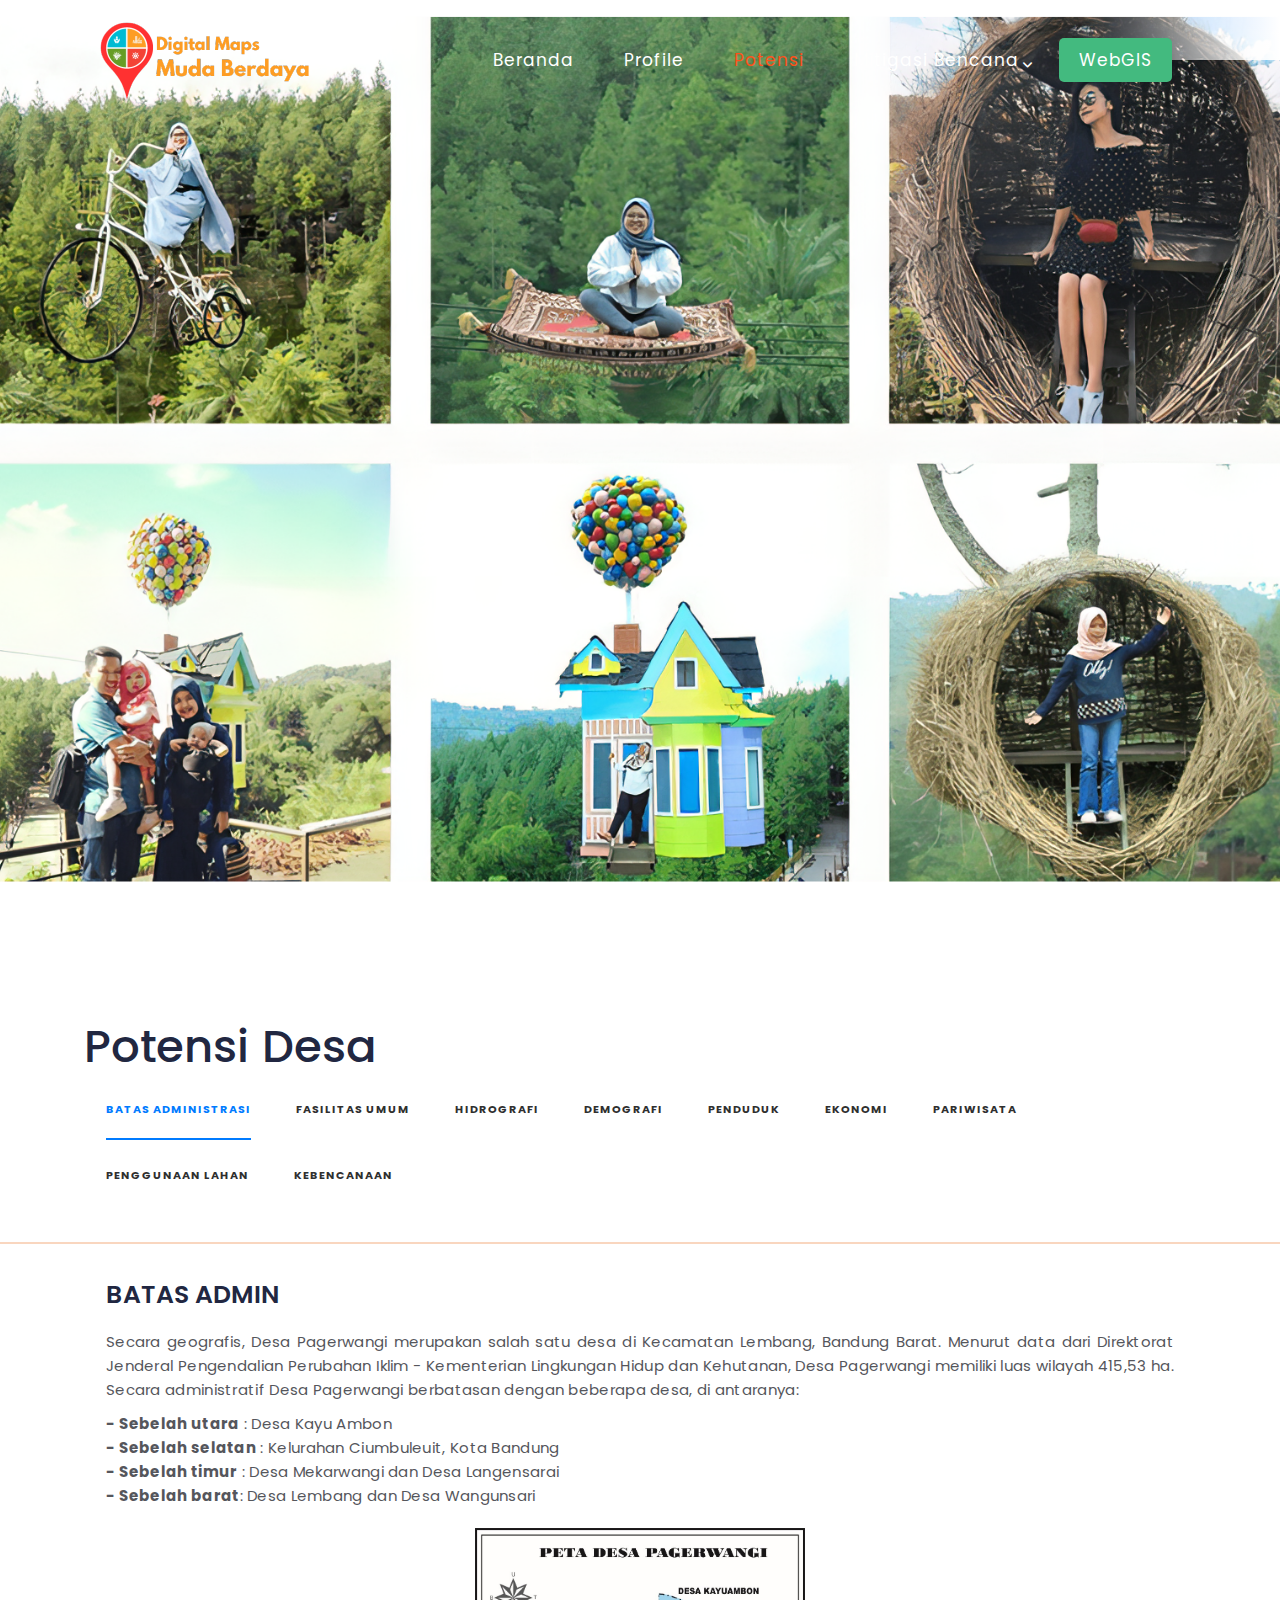
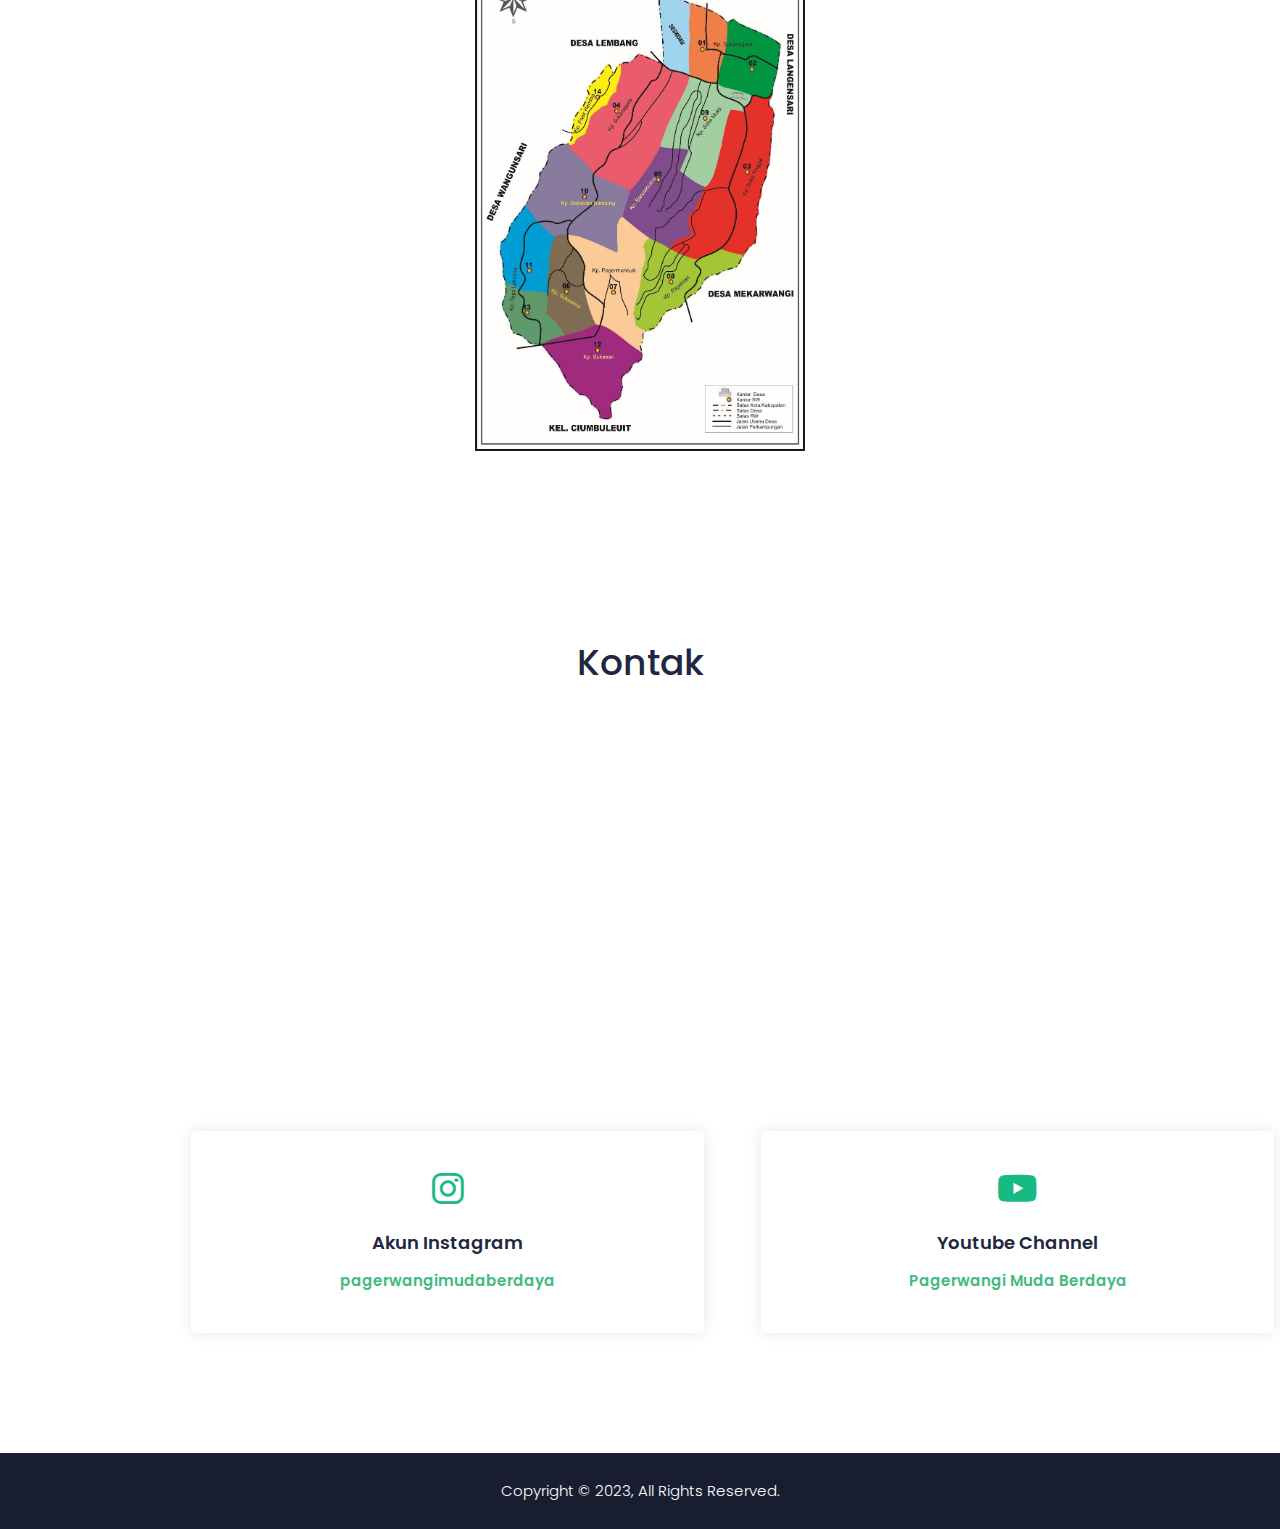
==== Potensi.html @ 88b54b0f "first commit" ====
<!DOCTYPE html>
<html lang="en">

  <head>

    <meta charset="utf-8">
    <meta name="viewport" content="width=device-width, initial-scale=1, shrink-to-fit=no">
    <meta name="description" content="">
    <meta name="author" content="">
    <link href="https://fonts.googleapis.com/css2?family=Poppins:wght@100;200;300;400;500;600;700;800;900&display=swap" rel="stylesheet">

    <title>WebGIS - Desa Pagerwangi</title>

    <!-- Bootstrap core CSS -->
    <link href="vendor/bootstrap/css/bootstrap.min.css" rel="stylesheet">


    <!-- Additional CSS Files -->
    <link rel="stylesheet" href="assets/css/fontawesome.css">
    <link rel="stylesheet" href="assets/css/style.css">
    <link rel="stylesheet" href="assets/css/stylemitigasi.css">
    <link rel="stylesheet" href="assets/css/owl.css">
    <link rel="stylesheet" href="assets/css/animate.css">
    <link rel="stylesheet" href="https://unpkg.com/swiper@7/swiper-bundle.min.css">
    <link rel="stylesheet" href="assets/css/tabs.css">
  </head>

<body>


  <!-- ***** Header Area Start ***** -->
  <header class="header-area header-sticky">
      <div class="container">
          <div class="row">
              <div class="col-12">
                  <nav class="main-nav">
                      <!-- ***** Logo Start ***** -->
                      <a href="#" class="logo">
                          <img src="assets/images/logo.png" alt="">
                      </a>
                      <!-- ***** Logo End ***** -->
                      <!-- ***** Menu Start ***** -->
                      <ul class="nav">
                          <li class="scroll-to-section"><a href="index.html#Beranda">Beranda</a></li>
                          <li class="scroll-to-section"><a href="index.html#Profil">Profile</a></li>
                          <li class="scroll-to-section"><a href="Potensi.html" class="active">Potensi</a></li>
                          <li class="has-sub">
                            <a href="javascript:void(0)">Mitigasi Bencana</a>
                            <ul class="sub-menu">
                              <li><a href="Mitigasi-sesar.html">Apa itu sesar?</a></li>
                              <li><a href="Mitigasi-dampak.html">Apa dampak sesar?</a></li>
                              <li><a href="Mitigasi.html">Bagaimana cara mitigasi?</a></li>
                            </ul>
                          </li>
                          <li class="scroll-to-section"><a href="webgis.html" target="_blank"><span>WebGIS</span></a></li> 
                      </ul>        
                      <a class='menu-trigger'>
                          <span>Menu</span>
                      </a>
                      <!-- ***** Menu End ***** -->
                  </nav>
              </div>
          </div>
      </div>
  </header>
  <!-- ***** Header Area End ***** -->

  <main>
    <!-- ***** Main Banner Area Start ***** -->
    <div class="swiper-container">
      <div class="slide-inner" style="background-image:url(assets/images/Dago-dream.png)">
      </div>
    </div>
    <!-- ***** Main Banner Area End ***** -->

    <section>
      <div class="profile">
        <div class='cd-tabs'>
            <div class='container'>
              <div class="row">
                <div class="row-cols-lg-1">
                  <h1>Potensi Desa</h1>
                </div>
              </div>
              <div class='row'>
                <div class='col-md-12'>
                  <nav>
                    <ul class='cd-tabs-navigation'>
                      <li><a data-content="0" class="selected" href="#0">Batas Administrasi</a></li>
                      <li><a data-content="1" href="#0">Fasilitas Umum</a></li>
                      <li><a data-content="2" href="#0">Hidrografi</a></li>
                      <li><a data-content="3" href="#0">Demografi</a></li>
                      <li><a data-content="4" href="#0">Penduduk</a></li>
                      <li><a data-content="5" href="#0">Ekonomi</a></li>
                      <li><a data-content="6" href="#0">Pariwisata</a></li>
                      <li><a data-content="7" href="#0">Penggunaan Lahan</a></li>
                      <li><a data-content="8" href="#0">Kebencanaan</a></li>
                    </ul>
                  </nav>
                </div>
              </div>
            </div>

            <hr class="divider2">

            <div class='container'>
                <div class='row'>
                    <div class='col-md-12'>
                        <ul class='cd-tabs-content'>
                          <li  class="selected"  data-content='0'> <!-- Batas Admin-->
                            <div class='row content'>
                              <div class='col-lg-12 text'></div>
                              <div class='col-lg-12 text'></div>
                              <div class='col-lg-12 text'></div>
                              <div class='col-lg-12 text'></div>
                              <div class='col-lg-12 text'></div>
                              <div class='col-lg-12 text'></div>
                              <div class='col-lg-12 text'></div>
                              <div class='col-lg-12 text'></div>
                              <div class='col-lg-12 text'></div>
                              <div class='col-lg-12 text'>
                                <h4>BATAS ADMIN</h4>
                                <p>
                                  <p>Secara geografis, Desa Pagerwangi merupakan salah satu desa di Kecamatan Lembang, Bandung Barat. 
                                    Menurut data dari Direktorat Jenderal Pengendalian Perubahan Iklim - Kementerian Lingkungan Hidup dan Kehutanan, 
                                    Desa Pagerwangi memiliki luas wilayah 415,53 ha. 
                                    Secara administratif Desa Pagerwangi berbatasan dengan beberapa desa, di antaranya:
                                  </p>
                                  <p>
                                    <b>- Sebelah utara</b> : Desa Kayu Ambon <br>
                                    <b>- Sebelah selatan</b> : Kelurahan Ciumbuleuit, Kota Bandung <br>
                                    <b>- Sebelah timur</b> : Desa Mekarwangi dan Desa Langensarai <br>
                                    <b>- Sebelah barat</b>: Desa Lembang dan Desa Wangunsari
                                  </p>
                                  <div class="Img-p1">
                                    <img src="assets/images/Peta-Pagerwangi.jpg" alt="Peta Batas Admin Desa Pagerwangi">
                                  </div>
                                </p>
                              </div>
                            </div>
                          </li>
                          <li data-content='1'> <!-- FASUM -->
                            <div class='row content'>
                              <div class='col-lg-12 text'></div>
                              <div class='col-lg-12 text'></div>
                              <div class='col-lg-12 text'></div>
                              <div class='col-lg-12 text'></div>
                              <div class='col-lg-12 text'></div>
                              <div class='col-lg-12 text'></div>
                              <div class='col-lg-12 text'></div>
                              <div class='col-lg-12 text'></div>
                                <div class='col-lg-12 text'>
                                  <h4>FASILITAS UMUM</h4>
                                  <p>
                                    <blockquote cite="https://kumparan.com/berita-terkini/pengertian-dan-contoh-fasilitas-umum-yang-digunakan-masyarakat-1zieXczy9nH/2">
                                      Fasilitas umum merupakan segala sarana dan prasarana yang disediakan oleh pemerintah untuk menunjang pelayanan publik atau pelayanan masyarakat.
                                      Semakin memadai fasilitas umum maka masyarakat akan senang karena membuat kehidupan sehari-hari menjadi lebih baik dan nyaman.
                                    </blockquote>
                                    Fasilitas umum yang berada di Pagerwangi bervariasi dan cukup lengkap, berikut rinciannya:
                                    <div class="Img-p2">
                                      <img src="assets/images/Fasilitas.png" alt="Jumlah Fasilitas Umum">
                                    </div>
                                  </p>
                                </div>
                              <div class='col-lg-12 text'></div>
                            </div>
                          </li>
                          <li  data-content='2'> <!-- HIDROGRAFI -->
                            <div class='row content'>
                              <div class='col-lg-12 text'></div>
                              <div class='col-lg-12 text'></div>
                              <div class='col-lg-12 text'></div>
                              <div class='col-lg-12 text'></div>
                              <div class='col-lg-12 text'></div>
                              <div class='col-lg-12 text'></div>
                              <div class='col-lg-12 text'>
                                <h4>HIDROGRAFI</h4>
                                <p style="line-height: 1.295; text-align: justify; margin-top: 0pt; margin-bottom: 8pt;">
                                  Isi dengan materi Hidrografi
                                </p>
                                <p style="line-height: 1.295; text-align: justify; margin-top: 0pt; margin-bottom: 8pt;">
                                  Isi dengan materi Hidrografi
                                </p>
                              </div>
                              <div class='col-lg-12 text'></div>
                              <div class='col-lg-12 text'></div>
                            </div>
                          </li>
                          <li  data-content='3'> <!-- DEMOGRAFI -->
                            <div class='row content'>
                              <div class='col-lg-12 text'></div>
                              <div class='col-lg-12 text'></div>
                              <div class='col-lg-12 text'></div>
                              <div class='col-lg-12 text'></div>
                              <div class='col-lg-12 text'></div>
                              <div class='col-lg-12 text'>
                                <h4>DEMOGRAFI</h4>
                                <p style="line-height: 1.295; text-align: justify; margin-top: 0pt; margin-bottom: 8pt;">
                                  Isi dengan materi Demografi
                                </p>
                                <p style="line-height: 1.295; text-align: justify; margin-top: 0pt; margin-bottom: 8pt;">
                                  Isi dengan materi Demografi
                                </p>
                              </div>
                              <div class='col-lg-12 text'></div>
                              <div class='col-lg-12 text'></div>
                              <div class='col-lg-12 text'></div>
                            </div>
                          </li>
                          <li  data-content='4'> <!-- PENDUDUK -->
                            <div class='row content'>
                              <div class='col-lg-12 text'></div>
                              <div class='col-lg-12 text'></div>
                              <div class='col-lg-12 text'></div>
                              <div class='col-lg-12 text'></div>
                              <div class='col-lg-12 text'>
                                <h4>PENDUDUK</h4>
                                <p style="line-height: 1.295; text-align: justify; margin-top: 0pt; margin-bottom: 8pt;">
                                  Isi dengan materi Penduduk
                                </p>
                                <p style="line-height: 1.295; text-align: justify; margin-top: 0pt; margin-bottom: 8pt;">
                                  Isi dengan materi Penduduk
                                </p>
                              </div>
                              <div class='col-lg-12 text'></div>
                              <div class='col-lg-12 text'></div>
                              <div class='col-lg-12 text'></div>
                              <div class='col-lg-12 text'></div>
                            </div>
                          </li>
                          <li  data-content='5'> <!-- EKONOMI -->
                            <div class='row content'>
                              <div class='col-lg-12 text'></div>
                              <div class='col-lg-12 text'></div>
                              <div class='col-lg-12 text'></div>
                              <div class='col-lg-12 text'>
                                <h4>EKONOMI</h4>
                                <p style="line-height: 1.295; text-align: justify; margin-top: 0pt; margin-bottom: 8pt;">
                                  Isi dengan materi Ekonomi
                                </p>
                                <p style="line-height: 1.295; text-align: justify; margin-top: 0pt; margin-bottom: 8pt;">
                                  Isi dengan materi Ekonomi
                                </p>
                              </div>
                              <div class='col-lg-12 text'></div>
                              <div class='col-lg-12 text'></div>
                              <div class='col-lg-12 text'></div>
                              <div class='col-lg-12 text'></div>
                              <div class='col-lg-12 text'></div>
                            </div>
                          </li>
                          <li  data-content='6'> <!-- PARIWISATA -->
                            <div class='row content'>
                              <div class='col-lg-12 text'></div>
                              <div class='col-lg-12 text'></div>
                              <div class='col-lg-12 text'>
                                <section style="margin-top: 0px;">
                                  <article> <!-- Wisata -->
                                    <h4>PARIWISATA</h4>
                                    <p>
                                      <blockquote cite="https://pagerwangimudaberdaya.blogspot.com/2018/07/obyek-wisata-pagerwangi-lembang.html">
                                        Lembang merupakan sebuah Daerah di Bandung, Jawa Barat, Daerah ini memiliki sejuta pesona dan panaroma alam yang menakjubkan dan masih banyak yang tersembunyi,
                                        sehingga masih banyak orang yang belum mengetahui akan keindahan dan tempat keren yang ada di Lembang. Lembang punya banyak Spot objek wisata keren, mulai dari situs budaya,
                                        situs bersejarah, spot foto foto kekinian, sampai air terjun yang sangat memanjakan mata dan harus segera kalian explore.
                                      </blockquote>
                                      Jika berlibur ke Lembang harus coba mengunjungi salah satu daerah yang ada di sana, yakni Pagerwangi karena daerah ini menyuguhkan banyak destinasi wisata yang menarik untuk dikunjugi. 
                                      Berkut merupakan wisata apa saja yang ada di daerah Pagerwangi:
                                    </p>
                                  </article> <br>

                                  <article> <!-- Wisata Punclut -->
                                    <h5>
                                      <a href="https://maps.app.goo.gl/W6xoiB7wQhjMpWBE9" target="_blank" class="a-insert" title="See Map Kawasan Wisata Punclut">
                                      Kawasan Wisata Punclut
                                      </a>
                                    </h5>
                                    <p>
                                      Punclut merupakan singkatan dari Puncak Ciumbuleuit adalah salah satu kawasan yang terletak di sebelah utara Kota Bandung. Kawasan ini terletak 7 kilometer dari pusat kota Bandung.
                                      Pada akhir pekan, kawasan Punclut dipenuhi oleh wisatawan yang datang untuk berwisata dan menikmati pemandangan Kota Bandung. Lokasi Kawasan Wisata Punclut berada di Kampung Pagermaneuh,
                                      RT. 03/07, Pagerwangi, Lembang, Kabupaten Bandung Barat, Jawa Barat 40391. <br>
                                      <p>
                                        Ada banyak ragam wisata di Kawasan ini yang terkenal, diantaranya:
                                      </p>
                                    </p> <br>

                                    <div class="rincian-wisata"> 
                                      <h6>
                                        <a href="https://maps.app.goo.gl/ysQ9FiRWPxuEDK6p7" target="_blank" class="a-insert2" title="See Map Lereng Anteng Panoramic Coffee">
                                        1. Lereng Anteng Panoramic Coffee
                                        </a>
                                      </h6>
                                      <p>
                                        Lereng Anteng merupakan coffee shop yang berada di Kawasan Punclut Bandung. Sering disebut sebagai Lereng Anteng Panoramic Coffee, karena memang disini kita bisa ngopi enak sambil menikmati
                                        pemandangan alam yang indah di Punclut Bandung.
                                        <p>
                                        Suasana yang sejuk, pemandangan yang indah, sambil ditemani secangkir kopi, hal sederhana tapi bisa bikin mood lebih baik. Lereng Anteng Panoramic Coffee merupakan tempat yang cocok buat yang
                                        sedang ingin melepas stress dari keramaian kota dan rutinitas pekerjaan.
                                        </p>
                                        <div class="Img-p3">
                                          <img src="https://2.bp.blogspot.com/-8BI7DGWZUws/W1k0gf5FkPI/AAAAAAAADGI/hMUeRVGoSxoxAA4qM26DI8ICTybG11LtQCLcBGAs/s1600/Lereng-Anteng-Punclut.jpg" alt="Lereng Anteng Panoramic Coffee">
                                          <i>Lereng Anteng Panoramic Coffee</i>
                                        </div>
                                      </p>
  
                                      <h6>
                                        <a href="https://maps.app.goo.gl/uZjYvJgU8VJSXCHQ7" target="_blank" class="a-insert2" title="See Map Tafso Barn">
                                        2. Tafso Barn 
                                        </a>
                                      </h6>
                                      <p>
                                        <blockquote cite="https://priangan.tribunnews.com/2023/07/10/tak-lengkap-jika-ke-bandung-tak-kunjungi-tempat-satu-ini-yaitu-tafso-barn-yang-instagramable-banget">
                                          Tafso Barn adalah tempat wisata di Bandung yang berbentuk cafe. Salah satu keunikan yang akan kamu temui di sini adalah gaya desai meja di sini diberi sebuah atap yang menyerupai sangkar burung.
                                          Bahkan, terlihat pula jika di Tafso Barn ini memiliki konsep bernuansa ala Eropa dengan gaya rustic pada beberapa bangunannya.
                                        </blockquote>
                                        <div class="Img-p3">
                                          <img src="https://4.bp.blogspot.com/-vFQrRHys-og/W1k1udB3nfI/AAAAAAAADGU/1vBoHGubKlQjRFHQf4VDh19l9adB0Y-nwCLcBGAs/s1600/harga-menu-di-tafso-barn-770x430.jpg" alt="Tafso Barn">
                                          <i>Tafso Barn</i>
                                        </div>
                                      </p>
  
                                      <h6>
                                        <a href="https://maps.app.goo.gl/VGRHb8K8LdezEVM28" target="_blank" class="a-insert2" title="See Map D’dieuland">
                                        3. D’dieuland 
                                        </a>
                                      </h6>
                                      <p>
                                        <blockquote cite="https://salsawisata.com/ddieuland/">
                                          <p> D’dieuland adalah tempat wisata hits di Lembang yang tak kalah menarik dari Kawah Putih. Tempat ini menyuguhkan pemandangan alam dan tata letak bangunan yang menawan dan berada di area ketinggian perbukitan. </p>
                                          <p> Bukan hanya untuk berfoto, Anda juga memiliki pilihan untuk rekreasi dan olahraga di tempat ini. Banyak wahana indoor dan outdoor yang menyenangkan, misalnya playground. </p>
                                          <p> Setelah berfoto, rekreasi dan berolahraga, kita juga bisa menikmati wisata kuliner Bandung lezat melalui berbagai menu yang tersedia di tempat ini. Tempat ini sangat cocok untuk menjadi opsi liburan bersama keluarga. </p>
                                        </blockquote>
                                        <div class="Img-p4">
                                          <img src="https://1.bp.blogspot.com/-E6wXrK0nzkA/W1k_GgCZ7wI/AAAAAAAADGg/A4_ufnLR28AgY6BBwysLSDp0qk48dtGAACLcBGAs/s1600/capture-20180726-102354.png" alt="D’dieuland">
                                          <i>D’dieuland</i>
                                        </div>
                                      </p>
  
                                      <h6>
                                        <a href="https://maps.app.goo.gl/97d46eiMjjZKFU8B8" target="_blank" class="a-insert2" title="See Map Cakrawala Sparkling Nature">
                                        4. Cakrawala Sparkling Nature 
                                        </a>
                                      </h6>
                                      <p>
                                        <blockquote cite="https://www.pinhome.id/info-area/cakrawala-sparkling-nature-restaurant-bandung/">
                                          <p> 
                                            Cakrawala Sparkling Nature Restaurant, merupakan salah satu tempat makan hits di Bandung yang belum lama ini namanya viral di media sosial. Berkat berbagai keistimewaan yang disuguhkan untuk para pelanggan.
                                            Dibangun di kawasan yang tinggi, Cakrawala Sparkling Nature Restaurant bisa jadi pilihan buat kita yang mencari rekomendasi tempat makan dengan view indah di Bandung.
                                            Sebab, di sini kita bisa menyaksikan pesona kota Bandung yang eksotis dengan segala keindahan alam di sekitarnya. 
                                          </p>
                                          <p>
                                            Bangunan Cakrawala Sparkling Nature Restaurant tampak bertingkat-tingkat, desainnya unik menyerupai istana yang megah. Maka dari kejauhan tampak sebagai istana yang memukau seperti di negeri dongeng.
                                            Menarik untuk dikunjungi tentunya, sebab sangat jarang ada restoran yang dibangun dengan konsep serupa.
                                          </p>
                                        </blockquote>
                                        <div class="Img-p4">
                                          <img src="https://2.bp.blogspot.com/-g0DZlgBiVaQ/W1lCSq0cTmI/AAAAAAAADGs/CIZCr3IDaAECnK7eyaDq_Nyfv8A1CWg_wCLcBGAs/s1600/capture-20180726-103759.png" alt="Cakrawala Sparkling Nature ">
                                          <i>Cakrawala Sparkling Nature </i>
                                        </div>
                                      </p>
                                    </div>
                                  </article>

                                  <article> <!-- Bukit Teropong Indah -->
                                    <h5>
                                      <a href="https://maps.app.goo.gl/JTEhnh5vw4BVT4jo6" target="_blank" class="a-insert" title="See Map Bukit Teropong Indah">
                                        Bukit Teropong Indah
                                      </a>
                                    </h5>
                                      <blockquote cite="https://jagoantravel.com/detail/wisata/bukit-teropong-indah">
                                        <p>
                                          Bukit Teropong Indah merupakan salah satu tempat destinasi wisata kuliner yang berlokasi di Lembang. Wisata ini dikenal dengan pemandangan alamnya yang indah dan instagramble. 
                                          Banyak pengunjung yang melakukan aktivitas hunting foto di tempat ini.
                                        </p>
                                        <p>
                                          Selain pemandangan yang indah, Bukit Teropong Indah juga menghadirkan tempat yang nyaman dengan suasana yang sejuk dan alami. Banyak kegiatan acara dan kumpul-kumpul yang dilakukan di wisata ini.
                                          Fasilitas yang disediakan juga memadai sehingga pengunjung betah berlama-lama disana. Disana juga terdapat kandang kelinci yang bisa dinikmati oleh anak-anak.
                                        </p>
                                      </blockquote>
                                      <div class="Img-p3">
                                        <img src="https://2.bp.blogspot.com/-OTJNgBB03IU/W1kuq1hMw-I/AAAAAAAADGA/67yt4Af9c5gTS0QgNVwVc3sEQMgcAY4agCPcBGAYYCw/s1600/bt7%2Bcopy.jpg" alt="Bukit Teropong Indah">
                                        <i>Bukit Teropong Indah</i>
                                      </div>
                                  </article>

                                  <article> <!-- Dago Dream Park -->
                                    <h5>
                                      <a href="https://maps.app.goo.gl/Vpkddpz9J24XXUu78" target="_blank" class="a-insert" title="See Map Dago Dream Park">
                                        Dago Dream Park
                                      </a>
                                    </h5>
                                      <blockquote cite="https://www.viva.co.id/gaya-hidup/travel/1502080-dago-dreampark">
                                        <p>
                                          Sejak dibuka pada tahun 2016, Dago Dreampark terus mengalami perkembangan yang cukup pesat dan terus menyerap pasar pariwisata di Kota Bandung, dan menjadi salah satu destinasi wisata favorit bagi
                                          wisatawan Nasional dan Mancanegara. 
                                        </p>
                                        <p>
                                          Selain menyajikan pemandangan alam dengan hutan pinusnya yang indah, nyaman dan asri, Dago Dreampark juga memiliki wahana-wahana bermain, spot foto serta menampilkan bangunan-bangunan bernuansa Jawa dan Bali.
                                        </p>
                                        <p>
                                          Selain wisata alam dan permainan yang menakjubkan, pengunjung juga dapat menikmati aneka hidangan yang ada di Dago Dreampark dengan harga yang terjangkau.
                                        </p>
                                      </blockquote>
                                      <div class="Img-p4">
                                        <img src="https://2.bp.blogspot.com/-wbyUkxYWEb8/W1lH4ToOicI/AAAAAAAADHM/0AcvphTB4sgTE_Ln7EzIHN-_oyl0UqshACLcBGAs/s1600/27893272_1767777383273163_8957586446827388928_n.jpg" alt="Dago Dream Park">
                                        <i>Dago Dream Park</i>
                                      </div>
                                  </article>

                                  <article> <!-- Lawangwangi Creative Space -->
                                    <h5>
                                      <a href="https://maps.app.goo.gl/Vpkddpz9J24XXUu78" target="_blank" class="a-insert" title="See Map Lawangwangi Creative Space">
                                        Lawangwangi Creative Space
                                      </a>
                                    </h5>
                                      <blockquote cite="https://www.orami.co.id/magazine/lawangwangi-creative-space">
                                        <p>
                                          Lawangwangi Creative Space adalah tempat yang memadukan seni, kreativitas, dan juga kuliner dalam satu tempat. 
                                        </p>
                                        <p>
                                          Mengusung tema “Where curated arts meet delightful culinary”, Lawangwangi Creative Space didirikan pada tahun 2010 dan dikelola oleh ArtSociates.                                        </p>
                                        <p>
                                          Di sana, kita bisa menikmati bagunan dan tata letak yang unik, artsy, chic, sekaligus jadi tempat makan yang nyaman.
                                        </p>
                                        <p>
                                          Jika berencana menghabiskan waktu senggang dengan kegiatan yang bermanfaat, Lawangwangi Creative Space bisa jadi salah satu pilihannya.
                                        </p>
                                      </blockquote>
                                      <div class="Img-p3">
                                        <img src="https://lh5.googleusercontent.com/p/AF1QipPtHhYAe-bQtfgt18Xbqjo857UHY7vyFD0FHq3A=w408-h271-k-no" alt="Lawangwangi Creative Space">
                                        <i>Lawangwangi Creative Space</i>
                                      </div>
                                  </article>
                                </section>
                              </div>
                              <div class='col-lg-12 text'></div>
                              <div class='col-lg-12 text'></div>
                              <div class='col-lg-12 text'></div>
                              <div class='col-lg-12 text'></div>
                              <div class='col-lg-12 text'></div>
                              <div class='col-lg-12 text'></div>
                            </div>
                          </li>
                          <li  data-content='7'> <!-- PENGGUNAAN LAHAN -->
                            <div class='row content'>
                              <div class='col-lg-12 text'></div>
                              <div class='col-lg-12 text'>
                                <h4>PENGGUNAAN LAHAN</h4>
                                <p style="line-height: 1.295; text-align: justify; margin-top: 0pt; margin-bottom: 8pt;">
                                  Isi dengan materi Penggunaan Lahan
                                </p>
                                <p style="line-height: 1.295; text-align: justify; margin-top: 0pt; margin-bottom: 8pt;">
                                  Isi dengan materi Penggunaan Lahan
                                </p>
                              </div>
                              <div class='col-lg-12 text'></div>
                              <div class='col-lg-12 text'></div>
                              <div class='col-lg-12 text'></div>
                              <div class='col-lg-12 text'></div>
                              <div class='col-lg-12 text'></div>
                              <div class='col-lg-12 text'></div>
                              <div class='col-lg-12 text'></div>
                            </div>
                          </li>
                          <li  data-content='8'> <!-- KEBENCANAAN -->
                            <div class='row content'>
                              <div class='col-lg-12 text'>
                                <h4>KEBENCANAAN</h4>
                                <p style="line-height: 1.295; text-align: justify; margin-top: 0pt; margin-bottom: 8pt;">
                                  Isi dengan materi Kebencanaan
                                </p>
                                <p style="line-height: 1.295; text-align: justify; margin-top: 0pt; margin-bottom: 8pt;">
                                  Isi dengan materi Kebencanaan
                                </p>
                              </div>
                              <div class='col-lg-12 text'></div>
                              <div class='col-lg-12 text'></div>
                              <div class='col-lg-12 text'></div>
                              <div class='col-lg-12 text'></div>
                              <div class='col-lg-12 text'></div>
                              <div class='col-lg-12 text'></div>
                              <div class='col-lg-12 text'></div>
                              <div class='col-lg-12 text'></div>
                            </div>
                          </li>
                        </ul>
                    </div>
                </div>
            </div>
        </div>
      </div>
    </section>
  </main>


  <footer>
    <section class="map">
      <div class="kontak-text">
        <h2>Kontak</h2>
        <div class="div-dec"></div>
      </div>
      <div class="container">
        <div class="row">
          <div class="col-lg-12">
            <div id="map">
              <iframe src="https://www.google.com/maps/embed?pb=!1m18!1m12!1m3!1d445.60058084762306!2d107.63223891393841!3d-6.829688436305583!2m3!1f0!2f0!3f0!3m2!1i1024!2i768!4f13.1!3m3!1m2!1s0x2e68e0db5f351b81%3A0x40373df039ca98f8!2sKantor%20Desa%20Pagerwangi!5e1!3m2!1sid!2sid!4v1695879895080!5m2!1sid!2sid" width="100%" height="450px" frameborder="0" style="border:0; border-radius: 5px; position: relative; z-index: 2;"></iframe>          
            </div>
          <div class="col-lg-12 offset-lg-1">
            <div class="row">
              <div class="col-lg-6">
                <div class="info-item">
                  <i class="fa-brands fa-instagram" style="color: #16bb84;"></i>
                  <h4>Akun Instagram</h4>
                  <a href="https://www.instagram.com/pagerwangimudaberdaya/" target="_blank">pagerwangimudaberdaya</a>
                </div>
              </div>
              <div class="col-lg-6">
                <div class="info-item">
                  <i class="fa-brands fa-youtube" style="color: #16bb84;"></i>
                  <h4>Youtube Channel</h4>
                  <a href="https://www.youtube.com/@pagerwangimudaberdaya9246" target="_blank">Pagerwangi Muda Berdaya</a>
                </div>
              </div>
            </div>
          </div>
        </div>
      </div>
    </section>

    <section class="footer">
      <div class="container">
        <div class="row">
          <div class="col-lg-12">
            <p>Copyright © 2023, All Rights Reserved.</p>
          </div>
        </div>
      </div>
    </section>
  </footer>

  <!-- Scripts -->
  <!-- Bootstrap core JavaScript -->
    <script src="vendor/jquery/jquery.min.js"></script>
    <script src="vendor/bootstrap/js/bootstrap.bundle.min.js"></script>

    <script src="assets/js/isotope.min.js"></script>
    <script src="assets/js/owl-carousel.js"></script>

    <script src="assets/js/tabs.js"></script>
    <script src="assets/js/swiper.js"></script>
    <script src="assets/js/custom.js"></script>
    <script>
      document.querySelectorAll('oembed[url]').forEach(element => {
          // Create the <a href="..." class="embedly-card"></a> element that Embedly uses
          // to discover the media.
          const anchor = document.createElement('a');
  
          anchor.setAttribute('href', element.getAttribute('url'));
          anchor.className = 'embedly-card';
  
          element.appendChild(anchor);
      });
  
      'use strict';
      $(window).load(function() {
          $('.loader').delay(500).fadeOut('slow');
      });
      </script>
  
      <script>
      jQuery(document).ready(function($) {
      var tabs = $('.cd-tabs');
  
      tabs.each(function() {
        var tab = $(this),
          tabItems = tab.find('ul.cd-tabs-navigation'),
          tabContentWrapper = tab.find('ul.cd-tabs-content'),
          tabNavigation = tab.find('nav');
  
      tabItems.on('click', 'a', function(event) {
        event.preventDefault();
          var selectedItem = $(this);
            if (!selectedItem.hasClass('selected')) {
              var selectedTab = selectedItem.data('content'),
                  selectedContent = tabContentWrapper.find('li[data-content="' + selectedTab +
              '"]'),
                  slectedContentHeight = selectedContent.innerHeight();
                  tabItems.find('a.selected').removeClass('selected');
                  selectedItem.addClass('selected');
                  selectedContent.addClass('selected').siblings('li').removeClass('selected');
                  //animate tabContentWrapper height when content changes 
                  tabContentWrapper.animate({
                    'height': slectedContentHeight
                  }, 200);
              }
          });
  
          //hide the .cd-tabs::after element when tabbed navigation has scrolled to the end (mobile version)
      checkScrolling(tabNavigation);
        tabNavigation.on('scroll', function() {
          checkScrolling($(this));
        });
      });
  
      $(window).on('resize', function() {
        tabs.each(function() {
          var tab = $(this);
            checkScrolling(tab.find('nav'));
            tab.find('.cd-tabs-content').css('height', 'auto');
          });
      });
  
      function checkScrolling(tabs) {
        var totalTabWidth = parseInt(tabs.children('.cd-tabs-navigation').width()),
          tabsViewport = parseInt(tabs.width());
          if (tabs.scrollLeft() >= totalTabWidth - tabsViewport) {
              tabs.parent('.cd-tabs').addClass('is-ended');
          } else {
              tabs.parent('.cd-tabs').removeClass('is-ended');
          }
        }
      });
      </script>
  </body>
</html>
---- assets/css/style.css ----
/* 
---------------------------------------------
font & reset css
--------------------------------------------- 
*/
@import url("https://fonts.googleapis.com/css?family=Open+Sans:100,200,300,400,500,600,700,800,900");
/* 
---------------------------------------------
reset
--------------------------------------------- 
*/
html,
body,
div,
span,
applet,
object,
iframe,
h1,
h2,
h3,
h4,
h5,
h6,
p,
blockquote,
div pre,
a,
abbr,
acronym,
address,
big,
cite,
code,
del,
dfn,
em,
font,
img,
ins,
kbd,
q,
s,
samp,
small,
strike,
strong,
sub,
sup,
tt,
var,
b,
u,
i,
center,
dl,
dt,
dd,
ol,
ul,
li,
figure,
header,
nav,
section,
article,
aside,
footer,
figcaption {
  margin: 0;
  padding: 0;
  border: 0;
  outline: 0;
}

.clearfix:after {
  content: ".";
  display: block;
  clear: both;
  visibility: hidden;
  line-height: 0;
  height: 0;
}

.clearfix {
  display: inline-block;
}

html[xmlns] .clearfix {
  display: block;
}

* html .clearfix {
  height: 1%;
}

ul,
li {
  padding: 0;
  margin: 0;
  list-style: none;
}

header,
nav,
section,
article,
aside,
footer,
hgroup {
  display: block;
}

* {
  box-sizing: border-box;
}

html,
body {
  font-family: "Poppins", sans-serif;
  font-weight: 400;
  background-color: #55565c;
  font-size: 18px;
  -ms-text-size-adjust: 100%;
  -webkit-font-smoothing: antialiased;
  -moz-osx-font-smoothing: grayscale;
}

a {
  text-decoration: none !important;
}

h1,
h2,
h3,
h4,
h5,
h6 {
  margin-top: 0px;
  margin-bottom: 0px;
  color: #212741;
}

ul {
  margin-bottom: 0px;
}

p,
li {
  font-size: 15px;
  line-height: 26px;
  color: #55565c;
}

img {
  width: 100%;
  overflow: hidden;
}

/* 
---------------------------------------------
global styles
--------------------------------------------- 
*/
html,
body {
  background: #fff;
  font-family: "Poppins", sans-serif;
}

::selection {
  background: none;
  color: none;
}

::-moz-selection {
  background: none;
  color: none;
}

@media (max-width: 991px) {
  html,
  body {
    overflow-x: hidden;
  }
  .mobile-top-fix {
    margin-top: 30px;
    margin-bottom: 0px;
  }
  .mobile-bottom-fix {
    margin-bottom: 30px;
  }
  .mobile-bottom-fix-big {
    margin-bottom: 60px;
  }
}

.green-button a {
  font-size: 18px;
  color: #fff;
  background-color: #43ba7f;
  padding: 12px 30px;
  display: inline-block;
  border-radius: 5px;
  font-weight: 500;
  text-transform: capitalize;
  letter-spacing: 0.5px;
  transition: all 0.3s;
}

.green-button a:hover {
  opacity: 0.9;
}

.orange-button a {
  font-size: 18px;
  color: #fff;
  background-color: #ff511a;
  padding: 12px 30px;
  display: inline-block;
  border-radius: 5px;
  font-weight: 500;
  text-transform: capitalize;
  letter-spacing: 0.5px;
  transition: all 0.3s;
}

.orange-button a:hover {
  opacity: 0.9;
}

section {
  margin-top: 120px;
}

.section-heading {
  position: relative;
  z-index: 2;
  margin-top: 0px;
  text-align: center;
  margin-bottom: 70px;
}

.section-heading h6 {
  font-size: 25px;
  text-transform: uppercase;
  color: #ff511a;
  font-weight: 700;
}

.section-heading h4 {
  margin-top: 10px;
  line-height: 40px;
  font-size: 36px;
  font-weight: 700;
  text-transform: capitalize;
  color: #212741;
}

.section-heading p {
  margin-top: 30px;
}

/* 
---------------------------------------------
header
--------------------------------------------- 
*/
.background-header {
  background-color: #212741;
  height: 80px !important;
  position: fixed !important;
  top: 0 !important;
  left: 0;
  right: 0;
  box-shadow: 0px 0px 10px rgba(0, 0, 0, 0.15) !important;
}

.header-area {
  background-image: url(../images/header-bg.png);
  background-size: contain;
  background-repeat: no-repeat;
  background-position: center;
  position: absolute;
  height: 110px;
  top: 0;
  left: 0;
  right: 0;
  z-index: 100;
  -webkit-transition: all 0.5s ease 0s;
  -moz-transition: all 0.5s ease 0s;
  -o-transition: all 0.5s ease 0s;
  transition: all 0.5s ease 0s;
}

.header-area .main-nav {
  min-height: 80px;
  background: transparent;
}

.header-area .main-nav .logo {
  line-height: 120px;
  color: #fff;
  font-size: 28px;
  font-weight: 700;
  text-transform: uppercase;
  letter-spacing: 2px;
  float: left;
  -webkit-transition: all 0.3s ease 0s;
  -moz-transition: all 0.3s ease 0s;
  -o-transition: all 0.3s ease 0s;
  transition: all 0.3s ease 0s;
}

.background-header .main-nav .logo {
  line-height: 80px;
  width: 160px;
}

.background-header .nav {
  margin-top: 18px !important;
}

.header-area .main-nav .nav {
  float: right;
  margin-top: 40px;
  margin-right: 0px;
  background-color: transparent;
  -webkit-transition: all 0.3s ease 0s;
  -moz-transition: all 0.3s ease 0s;
  -o-transition: all 0.3s ease 0s;
  transition: all 0.3s ease 0s;
  position: relative;
  z-index: 999;
}

.header-area .main-nav .nav li {
  padding-left: 25px;
  padding-right: 25px;
}

.header-area .main-nav .nav li a {
  display: block;
  font-weight: bold 300;
  font-size: 17px;
  text-transform: capitalize;
  color: #fff;
  -webkit-transition: all 0.3s ease 0s;
  -moz-transition: all 0.3s ease 0s;
  -o-transition: all 0.3s ease 0s;
  transition: all 0.3s ease 0s;
  height: 40px;
  line-height: 40px;
  border: transparent;
  letter-spacing: 1px;
}

.header-area .main-nav .nav li a span {
  background-color: #43ba7f;
  padding: 10px 20px;
  border-radius: 5px;
  line-height: 25px;
}

.header-area .main-nav .nav li:hover a,
.header-area .main-nav .nav li a.active {
  color: #ff511a;
}

.background-header .main-nav .nav li:hover a,
.background-header .main-nav .nav li a.active {
  color: #ff511a;
  opacity: 1;
}

.header-area .main-nav .nav li.has-sub {
  position: relative;
  padding-right: 15px;
}

.header-area .main-nav .nav li.has-sub:after {
  font-family: FontAwesome;
  content: "\f107";
  font-size: 12px;
  color: #fff;
  position: absolute;
  right: 2px;
  top: 12px;
}

.header-area .main-nav .nav li.has-sub ul.sub-menu {
  position: absolute;
  width: 210px;
  background-color: #fff;
  box-shadow: 0 2px 28px 0 rgba(0, 0, 0, 0.06);
  overflow: hidden;
  top: 40px;
  border-radius: 5px;
  opacity: 0;
  transition: all 0.3s;
  transform: translateY(+2em);
  visibility: hidden;
  z-index: -1;
}

.header-area .main-nav .nav li.has-sub ul.sub-menu li {
  margin-left: 0px;
  padding-left: 0px;
  padding-right: 0px;
}

.header-area .main-nav .nav li.has-sub ul.sub-menu li a {
  opacity: 1;
  display: block;
  background: #f7f7f7;
  color: #2a2a2a !important;
  padding-left: 20px;
  height: 40px;
  line-height: 40px;
  -webkit-transition: all 0.3s ease 0s;
  -moz-transition: all 0.3s ease 0s;
  -o-transition: all 0.3s ease 0s;
  transition: all 0.3s ease 0s;
  position: relative;
  font-size: 12px;
  font-weight: 400;
  border-bottom: 1px solid #eee;
}

.header-area .main-nav .nav li.has-sub ul li a:hover {
  background: #fff;
  color: #ff511a !important;
  padding-left: 25px;
}

.header-area .main-nav .nav li.has-sub ul li a:hover:before {
  width: 3px;
}

.header-area .main-nav .nav li.has-sub:hover ul.sub-menu {
  visibility: visible;
  opacity: 1;
  z-index: 1;
  transform: translateY(0%);
  transition-delay: 0s, 0s, 0.3s;
}

.header-area .main-nav .menu-trigger {
  cursor: pointer;
  display: block;
  position: absolute;
  top: 33px;
  width: 32px;
  height: 40px;
  text-indent: -9999em;
  z-index: 99;
  right: 40px;
  display: none;
}

.background-header .main-nav .menu-trigger {
  top: 23px;
}

.header-area .main-nav .menu-trigger span,
.header-area .main-nav .menu-trigger span:before,
.header-area .main-nav .menu-trigger span:after {
  -moz-transition: all 0.4s;
  -o-transition: all 0.4s;
  -webkit-transition: all 0.4s;
  transition: all 0.4s;
  background-color: #fff;
  display: block;
  position: absolute;
  width: 30px;
  height: 2px;
  left: 0;
}

.background-header .main-nav .menu-trigger span,
.background-header .main-nav .menu-trigger span:before,
.background-header .main-nav .menu-trigger span:after {
  background-color: #fff;
}

.header-area .main-nav .menu-trigger span:before,
.header-area .main-nav .menu-trigger span:after {
  -moz-transition: all 0.4s;
  -o-transition: all 0.4s;
  -webkit-transition: all 0.4s;
  transition: all 0.4s;
  background-color: #fff;
  display: block;
  position: absolute;
  width: 30px;
  height: 2px;
  left: 0;
  width: 75%;
}

.background-header .main-nav .menu-trigger span:before,
.background-header .main-nav .menu-trigger span:after {
  background-color: #fff;
}

.header-area .main-nav .menu-trigger span:before,
.header-area .main-nav .menu-trigger span:after {
  content: "";
}

.header-area .main-nav .menu-trigger span {
  top: 16px;
}

.header-area .main-nav .menu-trigger span:before {
  -moz-transform-origin: 33% 100%;
  -ms-transform-origin: 33% 100%;
  -webkit-transform-origin: 33% 100%;
  transform-origin: 33% 100%;
  top: -10px;
  z-index: 10;
}

.header-area .main-nav .menu-trigger span:after {
  -moz-transform-origin: 33% 0;
  -ms-transform-origin: 33% 0;
  -webkit-transform-origin: 33% 0;
  transform-origin: 33% 0;
  top: 10px;
}

.header-area .main-nav .menu-trigger.active span,
.header-area .main-nav .menu-trigger.active span:before,
.header-area .main-nav .menu-trigger.active span:after {
  background-color: transparent;
  width: 100%;
}

.header-area .main-nav .menu-trigger.active span:before {
  -moz-transform: translateY(6px) translateX(1px) rotate(45deg);
  -ms-transform: translateY(6px) translateX(1px) rotate(45deg);
  -webkit-transform: translateY(6px) translateX(1px) rotate(45deg);
  transform: translateY(6px) translateX(1px) rotate(45deg);
  background-color: #fff;
}

.background-header .main-nav .menu-trigger.active span:before {
  background-color: #fff;
}

.header-area .main-nav .menu-trigger.active span:after {
  -moz-transform: translateY(-6px) translateX(1px) rotate(-45deg);
  -ms-transform: translateY(-6px) translateX(1px) rotate(-45deg);
  -webkit-transform: translateY(-6px) translateX(1px) rotate(-45deg);
  transform: translateY(-6px) translateX(1px) rotate(-45deg);
  background-color: #fff;
}

.background-header .main-nav .menu-trigger.active span:after {
  background-color: #fff;
}

.header-area.header-sticky {
  min-height: 80px;
}

.header-area .nav {
  margin-top: 30px;
}

.header-area.header-sticky .nav li a.active {
  color: #ff511a;
}

@media (max-width: 1200px) {
  .header-area .main-nav .nav li {
    padding-left: 10px;
    padding-right: 10px;
  }
  .header-area .main-nav:before {
    display: none;
  }
}

@media (max-width: 767px) {
  .header-area .main-nav .logo {
    color: #1e1e1e;
  }
  .header-area.header-sticky .nav li a:hover,
  .header-area.header-sticky .nav li a.active {
    color: #ff511a !important;
    opacity: 1;
  }
  .header-area.header-sticky .nav li.search-icon a {
    width: 100%;
  }
  .header-area {
    background-color: #f7f7f7;
    padding: 0px 15px;
    height: 100px;
    box-shadow: none;
    text-align: center;
  }
  .header-area .container {
    padding: 0px;
  }
  .header-area .logo {
    margin-left: 0px;
    line-height: 80px;
  }
  .header-area .menu-trigger {
    display: block !important;
  }
  .header-area .main-nav {
    overflow: hidden;
  }
  .header-area .main-nav .nav {
    float: none;
    width: 100%;
    display: none;
    -webkit-transition: all 0s ease 0s;
    -moz-transition: all 0s ease 0s;
    -o-transition: all 0s ease 0s;
    transition: all 0s ease 0s;
    margin-left: 0px;
  }
  .header-area .main-nav .nav li:first-child {
    border-top: 1px solid #eee;
  }
  .header-area.header-sticky .nav {
    margin-top: 100px !important;
  }
  .background-header.header-sticky .nav {
    margin-top: 80px !important;
  }
  .header-area .main-nav .nav li {
    width: 100%;
    background: #fff;
    border-bottom: 1px solid #eee;
    padding-left: 0px !important;
    padding-right: 0px !important;
  }
  .header-area .main-nav .nav li a {
    height: 50px !important;
    line-height: 50px !important;
    padding: 0px !important;
    border: none !important;
    background: #f7f7f7 !important;
    color: #191a20 !important;
  }
  .header-area .main-nav .nav li a:hover {
    background: #eee !important;
    color: #ff511a !important;
  }
  .header-area .main-nav .nav li.has-sub ul.sub-menu {
    position: relative;
    visibility: inherit;
    opacity: 1;
    z-index: 1;
    transform: translateY(0%);
    top: 0px;
    width: 100%;
    box-shadow: none;
    height: 0px;
    transition: all 0s;
  }
  .header-area .main-nav .nav li.submenu ul li a {
    font-size: 12px;
    font-weight: 400;
  }
  .header-area .main-nav .nav li.submenu ul li a:hover:before {
    width: 0px;
  }
  .header-area .main-nav .nav li.has-sub ul.sub-menu {
    height: auto;
  }
  .header-area .main-nav .nav li.has-sub:after {
    color: #3b566e;
    right: 30px;
    font-size: 14px;
    top: 15px;
  }
  .header-area .main-nav .nav li.submenu:hover ul,
  .header-area .main-nav .nav li.submenu:focus ul {
    height: 0px;
  }
}

@media (min-width: 767px) {
  .header-area .main-nav .nav {
    display: flex !important;
  }
}

/* 
---------------------------------------------
banner
--------------------------------------------- 
*/

.swiper-container {
  height: calc(100vh - 0px);
  margin: 0px;
  background-color: #212741;
}

.swiper-slide {
  overflow: hidden;
}

.slide-inner {
  position: absolute;
  width: 100%;
  height: 100%;
  left: 0;
  top: 0;
  background-size: cover;
  background-position: center;
}

.swiper-slide-active h2 {
  animation: fadeInLeft 0.8s;
  -webkit-animation-delay: 1s;
  animation-delay: 0.3s;
  opacity: 1;
}

.swiper-slide-active p {
  animation: fadeInRight 0.8s;
  -webkit-animation-delay: 1s;
  animation-delay: 0.3s;
  opacity: 1;
}

.swiper-slide-active .div-dec {
  animation: fadeIn 0.8s;
  -webkit-animation-delay: 1s;
  animation-delay: 0.3s;
  opacity: 1;
}

.swiper-slide-active .buttons .green-button,
.swiper-slide-active .buttons .orange-button {
  animation: fadeInUp 0.8s;
  -webkit-animation-delay: 1s;
  animation-delay: 0.3s;
  opacity: 1;
}

.slide-inner .header-text {
  position: absolute;
  width: 50%;
  top: 50%;
  margin-top: 40px;
  transform: translateY(-50%);
}

.slide-inner .header-text h2 {
  position: relative;
  z-index: 2;
  font-size: 56px;
  color: #fff;
  font-weight: 700;
  opacity: 1;
  visibility: visible;
  line-height: 70px;
  margin-bottom: 40px;
}

.slide-inner .header-text .div-dec {
  width: 80px;
  height: 6px;
  border-radius: 3px;
  background-color: #fff;
  margin-bottom: 40px;
  opacity: 1;
  visibility: visible;
}

.slide-inner .header-text p {
  color: #fff;
  margin-right: 60px;
  margin-bottom: 50px;
  opacity: 1;
  visibility: visible;
}

.slide-inner .header-text h2 em {
  font-style: normal;
  color: #ff511a;
}

.swiper-button-next,
.swiper-button-prev {
  color: #fff !important;
}

/*
---------------------------------------------
profile
---------------------------------------------
*/

section.profile {
  text-align: justify;
}

.profile .p-row {
  margin-bottom: 80px;
}

.profile .profile-item {
  border-radius: 10px;
  padding: 40px;
  box-shadow: 0px 0px 15px rgba(0, 0, 0, 0.1);
}

.profile .profile-item h4 {
  text-align: left;
  font-size: 30px;
  font-weight: 600;
  margin-bottom: 20px;
}

.profile .profile-item p {
  margin-bottom: 15px;
}

.profile .profile-item li::before {
  content: "-  ";
  font-weight: bold;
}

.profile .profile-item .img-p {
  border-radius: 10px;
  padding: 10px;
  background-color: grey;
  text-align: center;
}

.profile .profile-item .img-p img {
  max-width: 600px;
}

/* 
---------------------------------------------
footer 
--------------------------------------------- 
*/
.kontak-text {
  text-align: center;
  padding: 50px;
}

.footer {
  background-color: #181d30;
  text-align: center;
  padding: 25px 0px;
}

footer p {
  color: #fff;
  font-weight: 300;
}

footer p a {
  color: #ff511a;
}

/* 
---------------------------------------------
page heading
--------------------------------------------- 
*/

.page-heading {
  background-image: url(../images/heading-bg.jpg);
  background-position: center center;
  background-repeat: no-repeat;
  background-size: cover;
  padding: 215px 0px 120px 0px;
  text-align: center;
}

.page-heading h2 {
  font-size: 56px;
  color: #fff;
  font-weight: 700;
}

.page-heading .div-dec {
  width: 80px;
  height: 6px;
  border-radius: 3px;
  background-color: #fff;
  margin: 20px auto 0 auto;
}

/* 
---------------------------------------------
contact us
--------------------------------------------- 
*/

section.map .info-item {
  text-align: center;
  padding: 40px 30px;
  border-radius: 5px;
  background-color: #fff;
  box-shadow: 0px 0px 15px rgba(0, 0, 0, 0.1);
  margin-top: -60px;
  margin-left: 15px;
  margin-right: 15px;
  position: relative;
  z-index: 2;
  transition: all 0.5s;
}

section.map .info-item:hover {
  margin-top: -70px;
}

section.map .info-item i {
  font-size: 36px;
  color: #43ba7f;
  margin-bottom: 25px;
}

section.map .info-item h4 {
  font-size: 18px;
  color: #212741;
  font-weight: 600;
  margin-bottom: 12px;
}

section.map .info-item a {
  font-size: 15px;
  font-weight: 600;
  color: #43ba7f;
  transition: all 0.3s;
}

section.map .info-item a:hover {
  color: #ff511a;
}

#contact input {
  width: 100%;
  height: 50px;
  background-color: #f7f7f7;
  color: #212741;
  border-radius: 5px;
  border: none;
  padding: 0px 15px;
  font-size: 14px;
  outline: none;
  margin-bottom: 30px;
}

#contact textarea {
  width: 100%;
  height: 180px;
  max-height: 24px;
  min-height: 150px;
  background-color: #f7f7f7;
  color: #212741;
  border-radius: 5px;
  border: none;
  padding: 15px 15px;
  font-size: 14px;
  outline: none;
  margin-bottom: 30px;
}

#contact input::placeholder,
#contact textarea::placeholder {
  color: #212741;
}
#contact button.orange-button {
  font-size: 14px;
  color: #fff;
  background-color: #ff511a;
  padding: 12px 30px;
  display: inline-block;
  border-radius: 5px;
  font-weight: 500;
  text-transform: capitalize;
  letter-spacing: 0.5px;
  border: none;
  transition: all 0.3s;
}

#contact button.orange-button:hover {
  background-color: #43ba7f;
}

/* 
---------------------------------------------
responsive
--------------------------------------------- 
*/

body {
  overflow-x: hidden;
}

@media (max-width: 992px) {
  .header-area {
    background-color: #212741;
  }
  .slide-inner .header-text {
    width: 80%;
  }
  section.partners .item {
    margin: 15px;
  }
  section.top-section .accordions {
    margin-left: 0px;
    margin-top: 45px;
  }
  .main-profile .left-image {
    margin-right: 0px;
    margin-bottom: 30px;
  }
  .main-profile .right-text-content {
    margin-left: 0px;
  }
  .main-profile .right-image {
    margin-left: 0px;
    margin-top: 30px;
  }
  section.map .info-item {
    margin-top: 30px;
  }
}

@media (max-width: 790px) {
  .header-area .main-nav .logo {
    line-height: 100px;
  }
  .background-header .main-nav .logo {
    line-height: 80px;
  }
  .header-area .main-nav .nav li.has-sub ul.sub-menu {
    display: none;
  }
  .slide-inner .header-text p {
    display: none;
  }
  .slide-inner .header-text {
    text-align: center;
    width: 80%;
    margin-left: 10%;
    margin-right: 10%;
  }
  .slide-inner .header-text .div-dec {
    margin-left: auto;
    margin-right: auto;
  }
  .slide-inner .header-text .buttons {
    display: inline-flex;
  }
  .slide-inner .header-text .buttons .green-button {
    float: none;
  }
  .profile .profile-item i {
    margin-bottom: 35px;
  }
}
---- assets/css/stylemitigasi.css ----
/* 
---------------------------------------------
banner
--------------------------------------------- 
*/

.slide-inner {
  position: absolute;
  width: 100%;
  height: 100%;
  left: 0;
  top: 0;
  background-size: cover;
  background-position: center;
  overflow: hidden;
}

.slide-inner .ht-mitigasi {
  position: absolute;
  display: flex;
  justify-content: center;
  gap: 80px;
  flex-wrap: wrap;
  width: 100%;
  top: 50%;
  padding: 0;
  margin: 0;
}

.slide-inner .ht-mitigasi h2 {
  position: relative;
  text-align: center;
  z-index: 2;
  font-family: "Arial Hollow", Arial, sans-serif;
  font-size: 70px;
  color: #fff;
  font-weight: 700;
  opacity: 1;
  visibility: visible;
  line-height: 70px;
}

.slide-inner .ht-mitigasi h2 {
  font-family: "Nunito", sans-serif;
  -moz-text-fill-color: rgba(255, 255, 255, 0);
  -webkit-text-fill-color: rgba(255, 255, 255, 0);
  -moz-text-stroke-color: #fff;
  -webkit-text-stroke-color: #fff;
  -moz-text-stroke-width: 3px;
  -webkit-text-stroke-width: 3px;
}

.slide-inner .ht-mitigasi h2:hover {
  transform: scale(1.4);
  -moz-text-fill-color: #fff;
  -webkit-text-fill-color: #fff;
  -moz-text-stroke-width: 0px;
  -webkit-text-stroke-width: 0px;
}

/* 
---------------------------------------------
Gambar
--------------------------------------------- 
*/

.Gambar-figure {
  display: flex;
  flex-flow: column;
  padding: 5px;
  max-width: 400px;
  margin: auto;
}

.Gambar-aside {
  display: flex;
  flex-flow: column;
  padding: 10px;
  border-radius: 20px;
  margin: 20px;
  max-width: 300px;
  margin: auto;
}

.Gambar-overview {
  float: left;
  padding: 10px;
  border-radius: 20px;
  max-width: 450px;
  margin: auto;
}

.Gambar-dampak {
  display: flex;
  flex-flow: column;
  padding: 5px;
  max-width: 400px;
  margin: auto;
}

/* 
---------------------------------------------
Main - apa itu sesar
--------------------------------------------- 
*/

.profile .profile-item-mit {
  padding: 40px 10px;
}

.profile .profile-item-mit h4 {
  text-align: left;
  font-size: 30px;
  font-weight: 600;
  margin-bottom: 20px;
}

.profile .profile-item-mit p {
  margin-bottom: 15px;
}

.profile .profile-item-mit span {
  background-color: yellow;
}

.profile .profile-item-mit li::before {
  content: "-  ";
  font-weight: bold;
}

/* 
---------------------------------------------
Main - dampak sesar
--------------------------------------------- 
*/
/* CSS untuk HR */
.divider1 {
  border: 1.5px dashed #999;
  margin: 50px 100px;
}

.divider2 {
  border: 1.5px solid #eb6106;
  margin: 50px 100px;
}

.profile .profile-item-mit-dampak {
  padding: 10px 0px;
}

.profile .profile-item-mit-dampak h4 {
  text-align: left;
  font-size: 30px;
  font-weight: 600;
  margin-bottom: 20px;
}

.profile .profile-item-mit-dampak p {
  margin-bottom: 20px;
  line-height: 2;
}

.profile .profile-item-mit-dampak h5 {
  text-align: left;
}

.profile .profile-item-mit-dampak h6 {
  text-align: left;
  line-height: 2;
  margin: 0px;
  padding: 0px;
}

.profile .profile-item-mit-dampak blockquote {
  color: #55565c;
  font-size: 15px;
  line-height: 2;
  margin-bottom: 15px;
  text-align: justify;
  font-style: normal;
}

.profile .profile-item-mit-dampak ul {
  padding: 0px 30px;
}

.profile .profile-item-mit-dampak ul,
li {
  list-style: none;
}

.profile .profile-item-mit-dampak ul,
li.li-mit {
  list-style: numeric;
  margin-top: 0px;
  margin-bottom: 10px;
}

.profile .profile-item-mit-number {
  padding: 10px 0px;
  width: 40px;
  height: 40px;
  text-align: center;
}

/* dampak sesar lembang */

/* 
---------------------------------------------
aside
--------------------------------------------- 
*/
.div-aside {
  padding-top: 50px;
}

.profile-aside {
  border-radius: 10px;
  padding: 40px;
  box-shadow: 0px 0px 15px rgba(0, 0, 0, 0.1);
}

.p-aside {
  font-size: 12px;
  line-height: normal;
}

/* 
---------------------------------------------
responsive
--------------------------------------------- 
*/
@media (max-width: 950px) {
  .slide-inner .ht-mitigasi {
    gap: 70px;
  }
}

@media (max-width: 870px) {
  .slide-inner .ht-mitigasi {
    gap: 40px;
  }
}

@media (max-width: 767px) {
  .slide-inner .ht-mitigasi {
    gap: 30px;
  }
}
@media (max-width: 700px) {
  .slide-inner .ht-mitigasi {
    gap: 30px;
  }
}

@media (max-width: 600px) {
  .slide-inner .ht-mitigasi {
    gap: 15px;
  }
}

@media (max-width: 414px) {
  .slide-inner .ht-mitigasi {
    gap: 0px;
  }
}
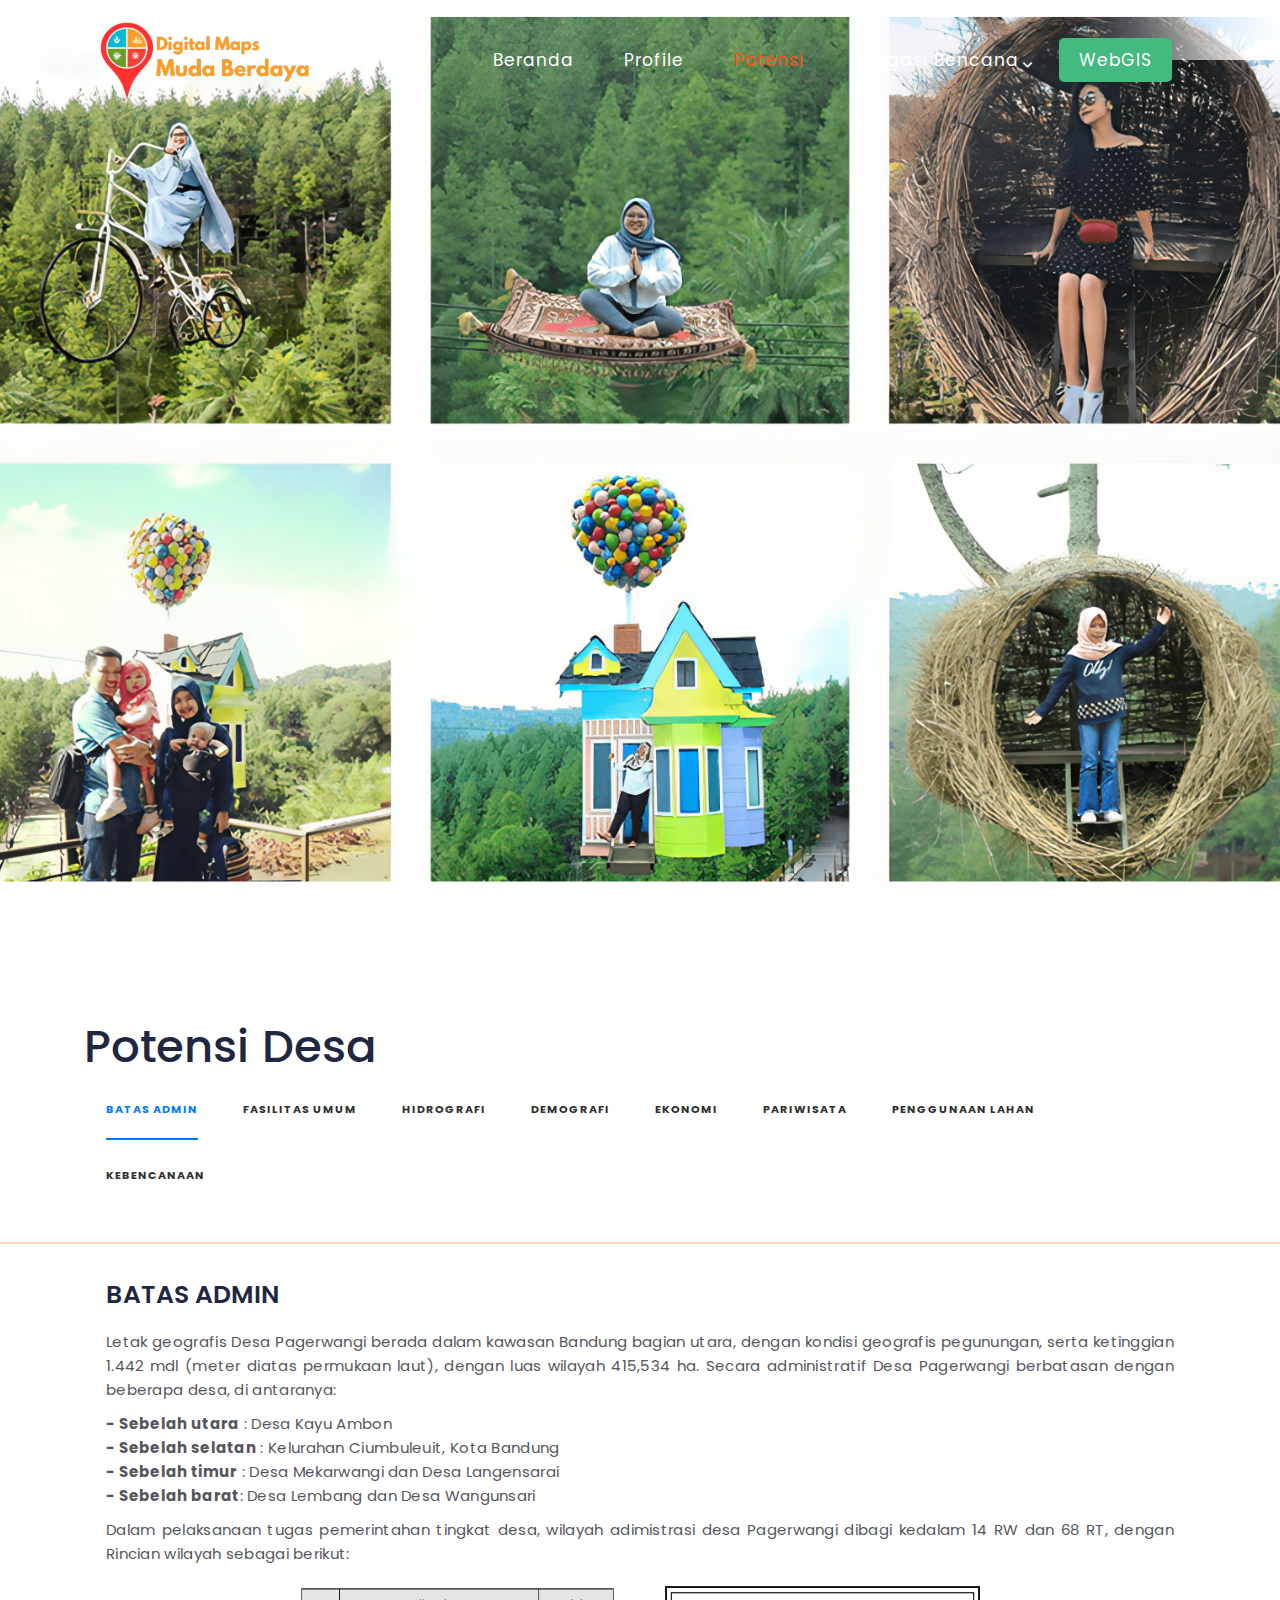
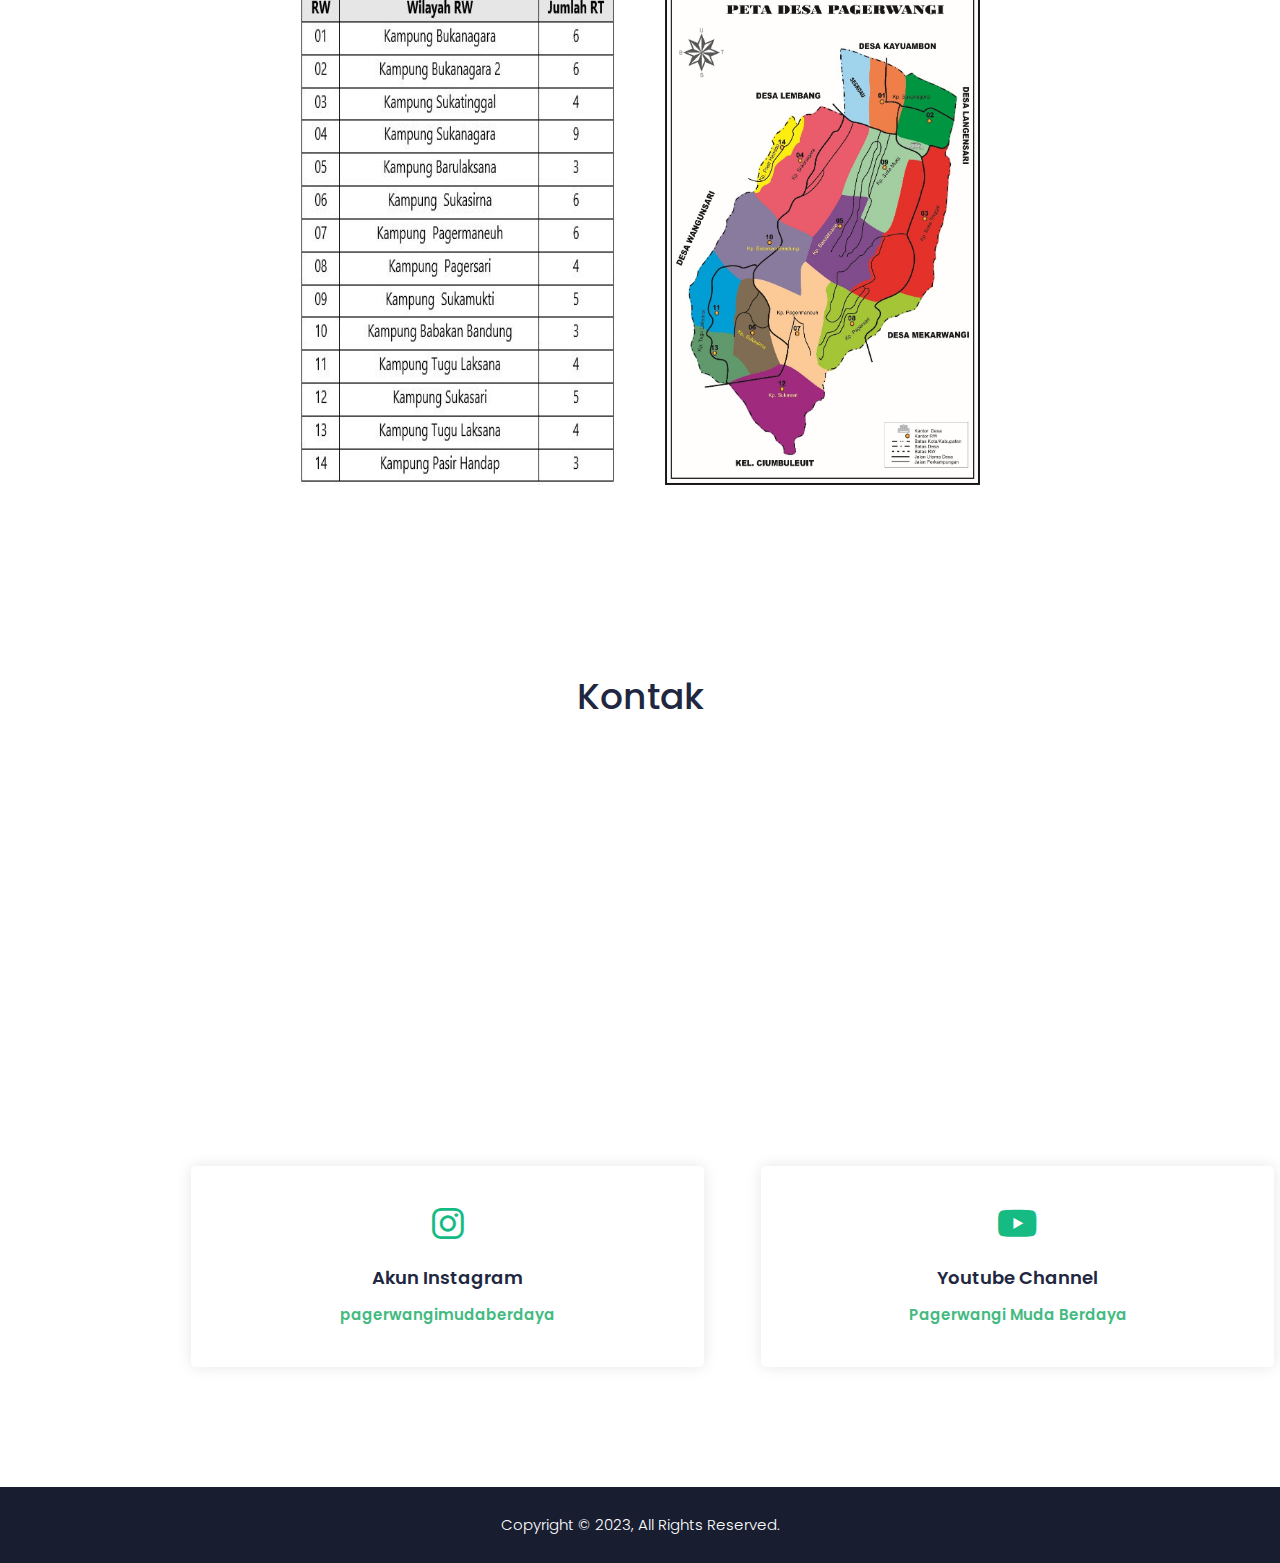
==== commit ff71091c: "feature: add navigation bar" ====
--- a/Potensi.html
+++ b/Potensi.html
@@ -86,15 +86,14 @@
                 <div class='col-md-12'>
                   <nav>
                     <ul class='cd-tabs-navigation'>
-                      <li><a data-content="0" class="selected" href="#0">Batas Administrasi</a></li>
+                      <li><a data-content="0" class="selected" href="#0">Batas Admin</a></li>
                       <li><a data-content="1" href="#0">Fasilitas Umum</a></li>
                       <li><a data-content="2" href="#0">Hidrografi</a></li>
                       <li><a data-content="3" href="#0">Demografi</a></li>
-                      <li><a data-content="4" href="#0">Penduduk</a></li>
-                      <li><a data-content="5" href="#0">Ekonomi</a></li>
-                      <li><a data-content="6" href="#0">Pariwisata</a></li>
-                      <li><a data-content="7" href="#0">Penggunaan Lahan</a></li>
-                      <li><a data-content="8" href="#0">Kebencanaan</a></li>
+                      <li><a data-content="4" href="#0">Ekonomi</a></li>
+                      <li><a data-content="5" href="#0">Pariwisata</a></li>
+                      <li><a data-content="6" href="#0">Penggunaan Lahan</a></li>
+                      <li><a data-content="7" href="#0">Kebencanaan</a></li>
                     </ul>
                   </nav>
                 </div>
@@ -116,14 +115,11 @@
                               <div class='col-lg-12 text'></div>
                               <div class='col-lg-12 text'></div>
                               <div class='col-lg-12 text'></div>
-                              <div class='col-lg-12 text'></div>
-                              <div class='col-lg-12 text'></div>
                               <div class='col-lg-12 text'>
                                 <h4>BATAS ADMIN</h4>
                                 <p>
-                                  <p>Secara geografis, Desa Pagerwangi merupakan salah satu desa di Kecamatan Lembang, Bandung Barat. 
-                                    Menurut data dari Direktorat Jenderal Pengendalian Perubahan Iklim - Kementerian Lingkungan Hidup dan Kehutanan, 
-                                    Desa Pagerwangi memiliki luas wilayah 415,53 ha. 
+                                  <p>Letak geografis Desa Pagerwangi berada dalam kawasan Bandung bagian utara, dengan kondisi geografis pegunungan, serta ketinggian 1.442  mdl (meter diatas permukaan laut),
+                                    dengan luas wilayah 415,534 ha. 
                                     Secara administratif Desa Pagerwangi berbatasan dengan beberapa desa, di antaranya:
                                   </p>
                                   <p>
@@ -132,7 +128,11 @@
                                     <b>- Sebelah timur</b> : Desa Mekarwangi dan Desa Langensarai <br>
                                     <b>- Sebelah barat</b>: Desa Lembang dan Desa Wangunsari
                                   </p>
+                                  <p>
+                                    Dalam pelaksanaan tugas pemerintahan tingkat desa, wilayah adimistrasi desa Pagerwangi dibagi kedalam 14 RW dan 68 RT, dengan Rincian wilayah sebagai berikut:
+                                  </p>
                                   <div class="Img-p1">
+                                    <img src="assets/images/wilayah rw.JPG" alt="Wilayah RW">
                                     <img src="assets/images/Peta-Pagerwangi.jpg" alt="Peta Batas Admin Desa Pagerwangi">
                                   </div>
                                 </p>
@@ -141,8 +141,6 @@
                           </li>
                           <li data-content='1'> <!-- FASUM -->
                             <div class='row content'>
-                              <div class='col-lg-12 text'></div>
-                              <div class='col-lg-12 text'></div>
                               <div class='col-lg-12 text'></div>
                               <div class='col-lg-12 text'></div>
                               <div class='col-lg-12 text'></div>
@@ -157,8 +155,8 @@
                                       Semakin memadai fasilitas umum maka masyarakat akan senang karena membuat kehidupan sehari-hari menjadi lebih baik dan nyaman.
                                     </blockquote>
                                     Fasilitas umum yang berada di Pagerwangi bervariasi dan cukup lengkap, berikut rinciannya:
-                                    <div class="Img-p2">
-                                      <img src="assets/images/Fasilitas.png" alt="Jumlah Fasilitas Umum">
+                                    <div class="Img-p4">
+                                      <img src="assets/images/Fasilitas.JPG" alt="Jumlah Fasilitas Umum">
                                     </div>
                                   </p>
                                 </div>
@@ -167,7 +165,6 @@
                           </li>
                           <li  data-content='2'> <!-- HIDROGRAFI -->
                             <div class='row content'>
-                              <div class='col-lg-12 text'></div>
                               <div class='col-lg-12 text'></div>
                               <div class='col-lg-12 text'></div>
                               <div class='col-lg-12 text'></div>
@@ -192,14 +189,32 @@
                               <div class='col-lg-12 text'></div>
                               <div class='col-lg-12 text'></div>
                               <div class='col-lg-12 text'></div>
-                              <div class='col-lg-12 text'></div>
                               <div class='col-lg-12 text'>
                                 <h4>DEMOGRAFI</h4>
-                                <p style="line-height: 1.295; text-align: justify; margin-top: 0pt; margin-bottom: 8pt;">
-                                  Isi dengan materi Demografi
-                                </p>
-                                <p style="line-height: 1.295; text-align: justify; margin-top: 0pt; margin-bottom: 8pt;">
-                                  Isi dengan materi Demografi
+                                <p>
+                                  <p>
+                                    Secara demografis berdasarakan data profile desa, Desa Pagerwangi memiliki jumlah penduduk dengan total penduduk sebanyak 10.690 orang dengan rincian sebagai berikut:
+                                    <div class="rincian-wisata">
+                                      <p>
+                                        - Laki-laki : 5.490 jiwa <br>
+                                        - Perempuan : 5.200 jiwa <br>
+                                        - Usia 0 – 15 tahun : 2.423 jiwa <br>
+                                        - Usia 15 – 65 tahun : 6.921 jiwa <br>
+                                        - Usia 65 tahun : 1.346 jiwa
+                                      </p>
+                                    </div>
+                                  </p>
+                                  <p>
+                                    Apabila dilihat dari luas wilayah maka jumlah penduduk Desa Pagerwangi termasuk dalam  kategori  sedang,
+                                    dan jumlah Kepala Keluarganya adalah 3.334  Kepala keluarga
+                                  </p>
+                                  <div class="Img-p4">
+                                    <img src="assets/images/Kepadatan-penduduk.jpg" alt="Peta Kepadatan Penduduk">
+                                  </div>
+                                  <p>
+                                    Berdasarkan peta di atas penduduk terbanyak tersebar di RW 4, RW 01 dan RW 11 sedangkan wilayah lainnya dalam proporsi kepadatan penduduk yang masih sedang,
+                                    dibandingkan dengan luas wilayah ketiga wilayah tersebut megalami pertumbuhan penduduk yang cepat sehingga penataan pemukiman dibutuhkan untuk menyelaraskan jumlah penduduk dengan pemukiman dan tata ruang yang ada.
+                                  </p>
                                 </p>
                               </div>
                               <div class='col-lg-12 text'></div>
@@ -207,28 +222,7 @@
                               <div class='col-lg-12 text'></div>
                             </div>
                           </li>
-                          <li  data-content='4'> <!-- PENDUDUK -->
-                            <div class='row content'>
-                              <div class='col-lg-12 text'></div>
-                              <div class='col-lg-12 text'></div>
-                              <div class='col-lg-12 text'></div>
-                              <div class='col-lg-12 text'></div>
-                              <div class='col-lg-12 text'>
-                                <h4>PENDUDUK</h4>
-                                <p style="line-height: 1.295; text-align: justify; margin-top: 0pt; margin-bottom: 8pt;">
-                                  Isi dengan materi Penduduk
-                                </p>
-                                <p style="line-height: 1.295; text-align: justify; margin-top: 0pt; margin-bottom: 8pt;">
-                                  Isi dengan materi Penduduk
-                                </p>
-                              </div>
-                              <div class='col-lg-12 text'></div>
-                              <div class='col-lg-12 text'></div>
-                              <div class='col-lg-12 text'></div>
-                              <div class='col-lg-12 text'></div>
-                            </div>
-                          </li>
-                          <li  data-content='5'> <!-- EKONOMI -->
+                          <li  data-content='4'> <!-- EKONOMI -->
                             <div class='row content'>
                               <div class='col-lg-12 text'></div>
                               <div class='col-lg-12 text'></div>
@@ -246,10 +240,9 @@
                               <div class='col-lg-12 text'></div>
                               <div class='col-lg-12 text'></div>
                               <div class='col-lg-12 text'></div>
-                              <div class='col-lg-12 text'></div>
-                            </div>
-                          </li>
-                          <li  data-content='6'> <!-- PARIWISATA -->
+                            </div>
+                          </li>
+                          <li  data-content='5'> <!-- PARIWISATA -->
                             <div class='row content'>
                               <div class='col-lg-12 text'></div>
                               <div class='col-lg-12 text'></div>
@@ -437,10 +430,9 @@
                               <div class='col-lg-12 text'></div>
                               <div class='col-lg-12 text'></div>
                               <div class='col-lg-12 text'></div>
-                              <div class='col-lg-12 text'></div>
-                            </div>
-                          </li>
-                          <li  data-content='7'> <!-- PENGGUNAAN LAHAN -->
+                            </div>
+                          </li>
+                          <li  data-content='6'> <!-- PENGGUNAAN LAHAN -->
                             <div class='row content'>
                               <div class='col-lg-12 text'></div>
                               <div class='col-lg-12 text'>
@@ -458,21 +450,33 @@
                               <div class='col-lg-12 text'></div>
                               <div class='col-lg-12 text'></div>
                               <div class='col-lg-12 text'></div>
-                              <div class='col-lg-12 text'></div>
-                            </div>
-                          </li>
-                          <li  data-content='8'> <!-- KEBENCANAAN -->
+                            </div>
+                          </li>
+                          <li  data-content='7'> <!-- KEBENCANAAN -->
                             <div class='row content'>
                               <div class='col-lg-12 text'>
                                 <h4>KEBENCANAAN</h4>
-                                <p style="line-height: 1.295; text-align: justify; margin-top: 0pt; margin-bottom: 8pt;">
-                                  Isi dengan materi Kebencanaan
-                                </p>
-                                <p style="line-height: 1.295; text-align: justify; margin-top: 0pt; margin-bottom: 8pt;">
-                                  Isi dengan materi Kebencanaan
+                                <p>
+                                  <blockquote cite="https://www.bnpb.go.id/definisi-bencana">
+                                    <p>
+                                      Bencana alam adalah bencana yang diakibatkan oleh peristiwa atau serangkaian peristiwa yang disebabkan oleh alam antara lain berupa gempa bumi, tsunami, gunung meletus, banjir, kekeringan, angin topan, dan tanah longsor.
+                                    </p>
+                                    <p>
+                                      Berbicara mengenai bencana, Desa Pagerwangi setidaknya memiliki dua potensi terjadinya bencana alam, yakni Gempa Bumi dan Tanah Longsor. 
+                                    </p>
+                                    <p>
+                                      Gempa bumi adalah getaran atau guncangan yang terjadi di permukaan bumi yang disebabkan oleh tumbukan antar lempeng bumi, patahan aktif, akitivitas gunung api atau runtuhan batuan.
+                                      Sedangkan, Tanah longsor merupakan salah satu jenis gerakan massa tanah atau batuan, ataupun percampuran keduanya, menuruni atau keluar lereng akibat terganggunya kestabilan tanah atau batuan penyusun lereng.
+                                    </p>
+                                    <p>
+                                      Berikut merupakan peta kerawanan bencana gempa bumi, tersaji pada peta di bawah <b>(untuk lebih jelasnya bisa lihat pada menu WebGIS).</b>
+                                    </p>
+                                  </blockquote>
+                                  <div class="Img-p3">
+                                    <img src="assets/images/Layout-rawan-gempa-desa.png" alt="Peta Rawan Gempa Bumi">
+                                  </div>
                                 </p>
                               </div>
-                              <div class='col-lg-12 text'></div>
                               <div class='col-lg-12 text'></div>
                               <div class='col-lg-12 text'></div>
                               <div class='col-lg-12 text'></div>
--- a/assets/css/tabs.css
+++ b/assets/css/tabs.css
@@ -104,8 +104,10 @@
 .cd-tabs-content .Img-p1 {
   padding: 10px;
   border-radius: 20px;
-  max-width: 350px;
-  margin: auto;
+  max-width: 700px;
+  margin: auto;
+  display: flex;
+  gap: 50px;
 }
 
 .cd-tabs-content .Img-p2 {
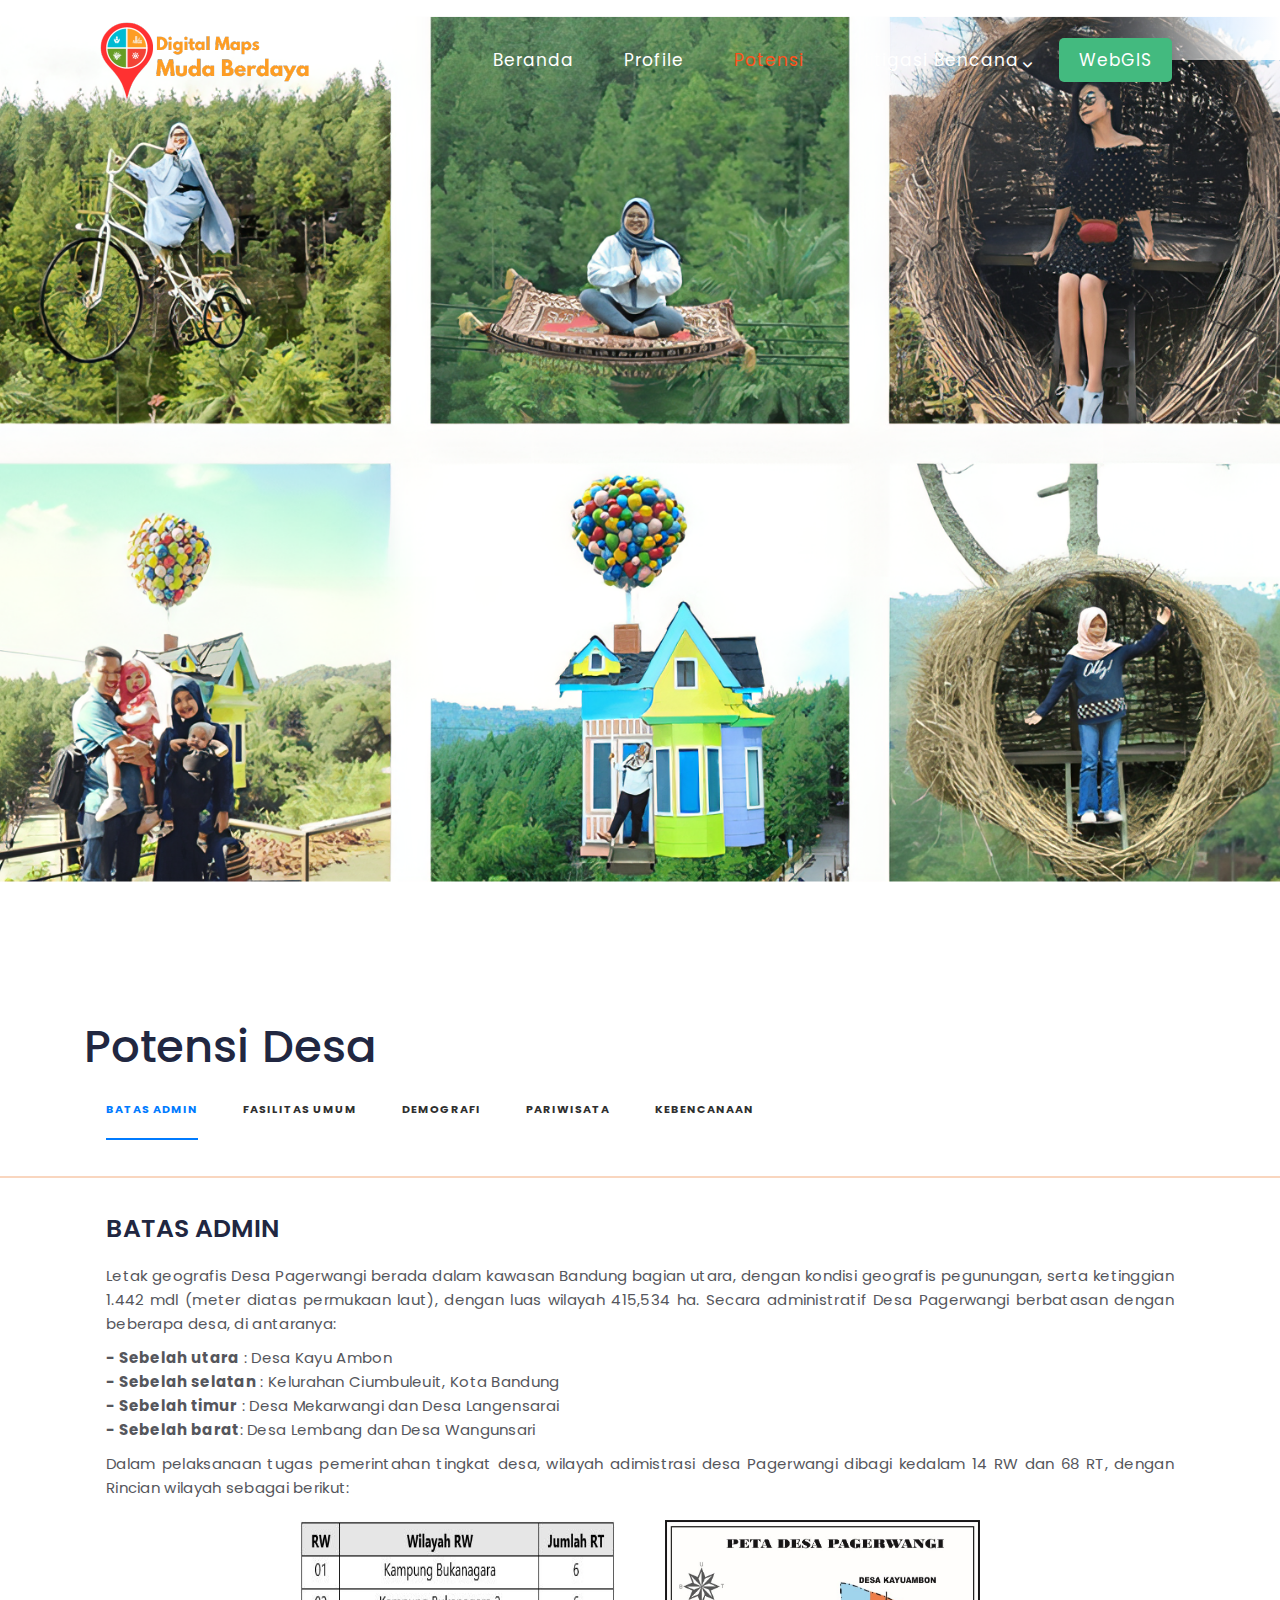
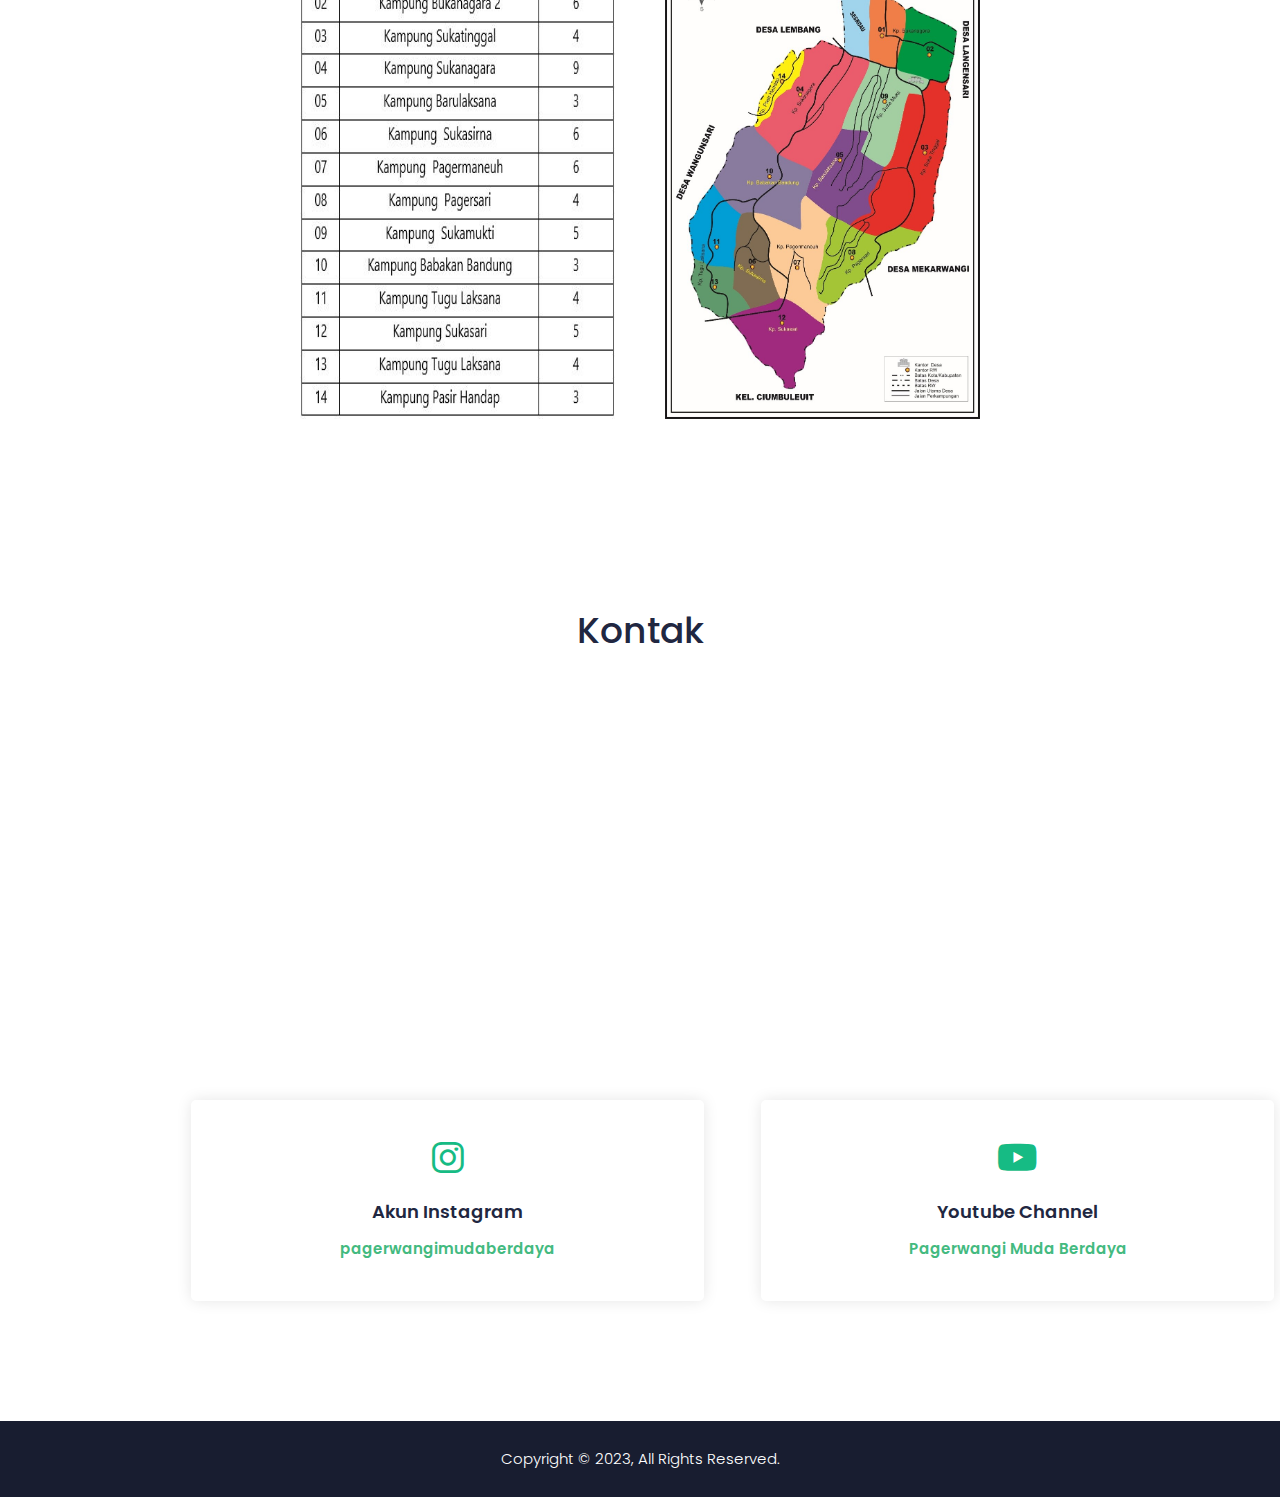
==== commit 725a657d: "Update Potensi.html" ====
--- a/Potensi.html
+++ b/Potensi.html
@@ -88,12 +88,9 @@
                     <ul class='cd-tabs-navigation'>
                       <li><a data-content="0" class="selected" href="#0">Batas Admin</a></li>
                       <li><a data-content="1" href="#0">Fasilitas Umum</a></li>
-                      <li><a data-content="2" href="#0">Hidrografi</a></li>
-                      <li><a data-content="3" href="#0">Demografi</a></li>
-                      <li><a data-content="4" href="#0">Ekonomi</a></li>
-                      <li><a data-content="5" href="#0">Pariwisata</a></li>
-                      <li><a data-content="6" href="#0">Penggunaan Lahan</a></li>
-                      <li><a data-content="7" href="#0">Kebencanaan</a></li>
+                      <li><a data-content="2" href="#0">Demografi</a></li>
+                      <li><a data-content="3" href="#0">Pariwisata</a></li>
+                      <li><a data-content="4" href="#0">Kebencanaan</a></li>
                     </ul>
                   </nav>
                 </div>
@@ -108,9 +105,6 @@
                         <ul class='cd-tabs-content'>
                           <li  class="selected"  data-content='0'> <!-- Batas Admin-->
                             <div class='row content'>
-                              <div class='col-lg-12 text'></div>
-                              <div class='col-lg-12 text'></div>
-                              <div class='col-lg-12 text'></div>
                               <div class='col-lg-12 text'></div>
                               <div class='col-lg-12 text'></div>
                               <div class='col-lg-12 text'></div>
@@ -141,9 +135,6 @@
                           </li>
                           <li data-content='1'> <!-- FASUM -->
                             <div class='row content'>
-                              <div class='col-lg-12 text'></div>
-                              <div class='col-lg-12 text'></div>
-                              <div class='col-lg-12 text'></div>
                               <div class='col-lg-12 text'></div>
                               <div class='col-lg-12 text'></div>
                               <div class='col-lg-12 text'></div>
@@ -163,30 +154,8 @@
                               <div class='col-lg-12 text'></div>
                             </div>
                           </li>
-                          <li  data-content='2'> <!-- HIDROGRAFI -->
+                          <li  data-content='2'> <!-- DEMOGRAFI -->
                             <div class='row content'>
-                              <div class='col-lg-12 text'></div>
-                              <div class='col-lg-12 text'></div>
-                              <div class='col-lg-12 text'></div>
-                              <div class='col-lg-12 text'></div>
-                              <div class='col-lg-12 text'></div>
-                              <div class='col-lg-12 text'>
-                                <h4>HIDROGRAFI</h4>
-                                <p style="line-height: 1.295; text-align: justify; margin-top: 0pt; margin-bottom: 8pt;">
-                                  Isi dengan materi Hidrografi
-                                </p>
-                                <p style="line-height: 1.295; text-align: justify; margin-top: 0pt; margin-bottom: 8pt;">
-                                  Isi dengan materi Hidrografi
-                                </p>
-                              </div>
-                              <div class='col-lg-12 text'></div>
-                              <div class='col-lg-12 text'></div>
-                            </div>
-                          </li>
-                          <li  data-content='3'> <!-- DEMOGRAFI -->
-                            <div class='row content'>
-                              <div class='col-lg-12 text'></div>
-                              <div class='col-lg-12 text'></div>
                               <div class='col-lg-12 text'></div>
                               <div class='col-lg-12 text'></div>
                               <div class='col-lg-12 text'>
@@ -219,32 +188,10 @@
                               </div>
                               <div class='col-lg-12 text'></div>
                               <div class='col-lg-12 text'></div>
-                              <div class='col-lg-12 text'></div>
                             </div>
                           </li>
-                          <li  data-content='4'> <!-- EKONOMI -->
+                          <li  data-content='3'> <!-- PARIWISATA -->
                             <div class='row content'>
-                              <div class='col-lg-12 text'></div>
-                              <div class='col-lg-12 text'></div>
-                              <div class='col-lg-12 text'></div>
-                              <div class='col-lg-12 text'>
-                                <h4>EKONOMI</h4>
-                                <p style="line-height: 1.295; text-align: justify; margin-top: 0pt; margin-bottom: 8pt;">
-                                  Isi dengan materi Ekonomi
-                                </p>
-                                <p style="line-height: 1.295; text-align: justify; margin-top: 0pt; margin-bottom: 8pt;">
-                                  Isi dengan materi Ekonomi
-                                </p>
-                              </div>
-                              <div class='col-lg-12 text'></div>
-                              <div class='col-lg-12 text'></div>
-                              <div class='col-lg-12 text'></div>
-                              <div class='col-lg-12 text'></div>
-                            </div>
-                          </li>
-                          <li  data-content='5'> <!-- PARIWISATA -->
-                            <div class='row content'>
-                              <div class='col-lg-12 text'></div>
                               <div class='col-lg-12 text'></div>
                               <div class='col-lg-12 text'>
                                 <section style="margin-top: 0px;">
@@ -428,31 +375,9 @@
                               <div class='col-lg-12 text'></div>
                               <div class='col-lg-12 text'></div>
                               <div class='col-lg-12 text'></div>
-                              <div class='col-lg-12 text'></div>
-                              <div class='col-lg-12 text'></div>
                             </div>
                           </li>
-                          <li  data-content='6'> <!-- PENGGUNAAN LAHAN -->
-                            <div class='row content'>
-                              <div class='col-lg-12 text'></div>
-                              <div class='col-lg-12 text'>
-                                <h4>PENGGUNAAN LAHAN</h4>
-                                <p style="line-height: 1.295; text-align: justify; margin-top: 0pt; margin-bottom: 8pt;">
-                                  Isi dengan materi Penggunaan Lahan
-                                </p>
-                                <p style="line-height: 1.295; text-align: justify; margin-top: 0pt; margin-bottom: 8pt;">
-                                  Isi dengan materi Penggunaan Lahan
-                                </p>
-                              </div>
-                              <div class='col-lg-12 text'></div>
-                              <div class='col-lg-12 text'></div>
-                              <div class='col-lg-12 text'></div>
-                              <div class='col-lg-12 text'></div>
-                              <div class='col-lg-12 text'></div>
-                              <div class='col-lg-12 text'></div>
-                            </div>
-                          </li>
-                          <li  data-content='7'> <!-- KEBENCANAAN -->
+                          <li  data-content='4'> <!-- KEBENCANAAN -->
                             <div class='row content'>
                               <div class='col-lg-12 text'>
                                 <h4>KEBENCANAAN</h4>
@@ -477,9 +402,6 @@
                                   </div>
                                 </p>
                               </div>
-                              <div class='col-lg-12 text'></div>
-                              <div class='col-lg-12 text'></div>
-                              <div class='col-lg-12 text'></div>
                               <div class='col-lg-12 text'></div>
                               <div class='col-lg-12 text'></div>
                               <div class='col-lg-12 text'></div>
@@ -625,4 +547,4 @@
       });
       </script>
   </body>
-</html>+</html>
